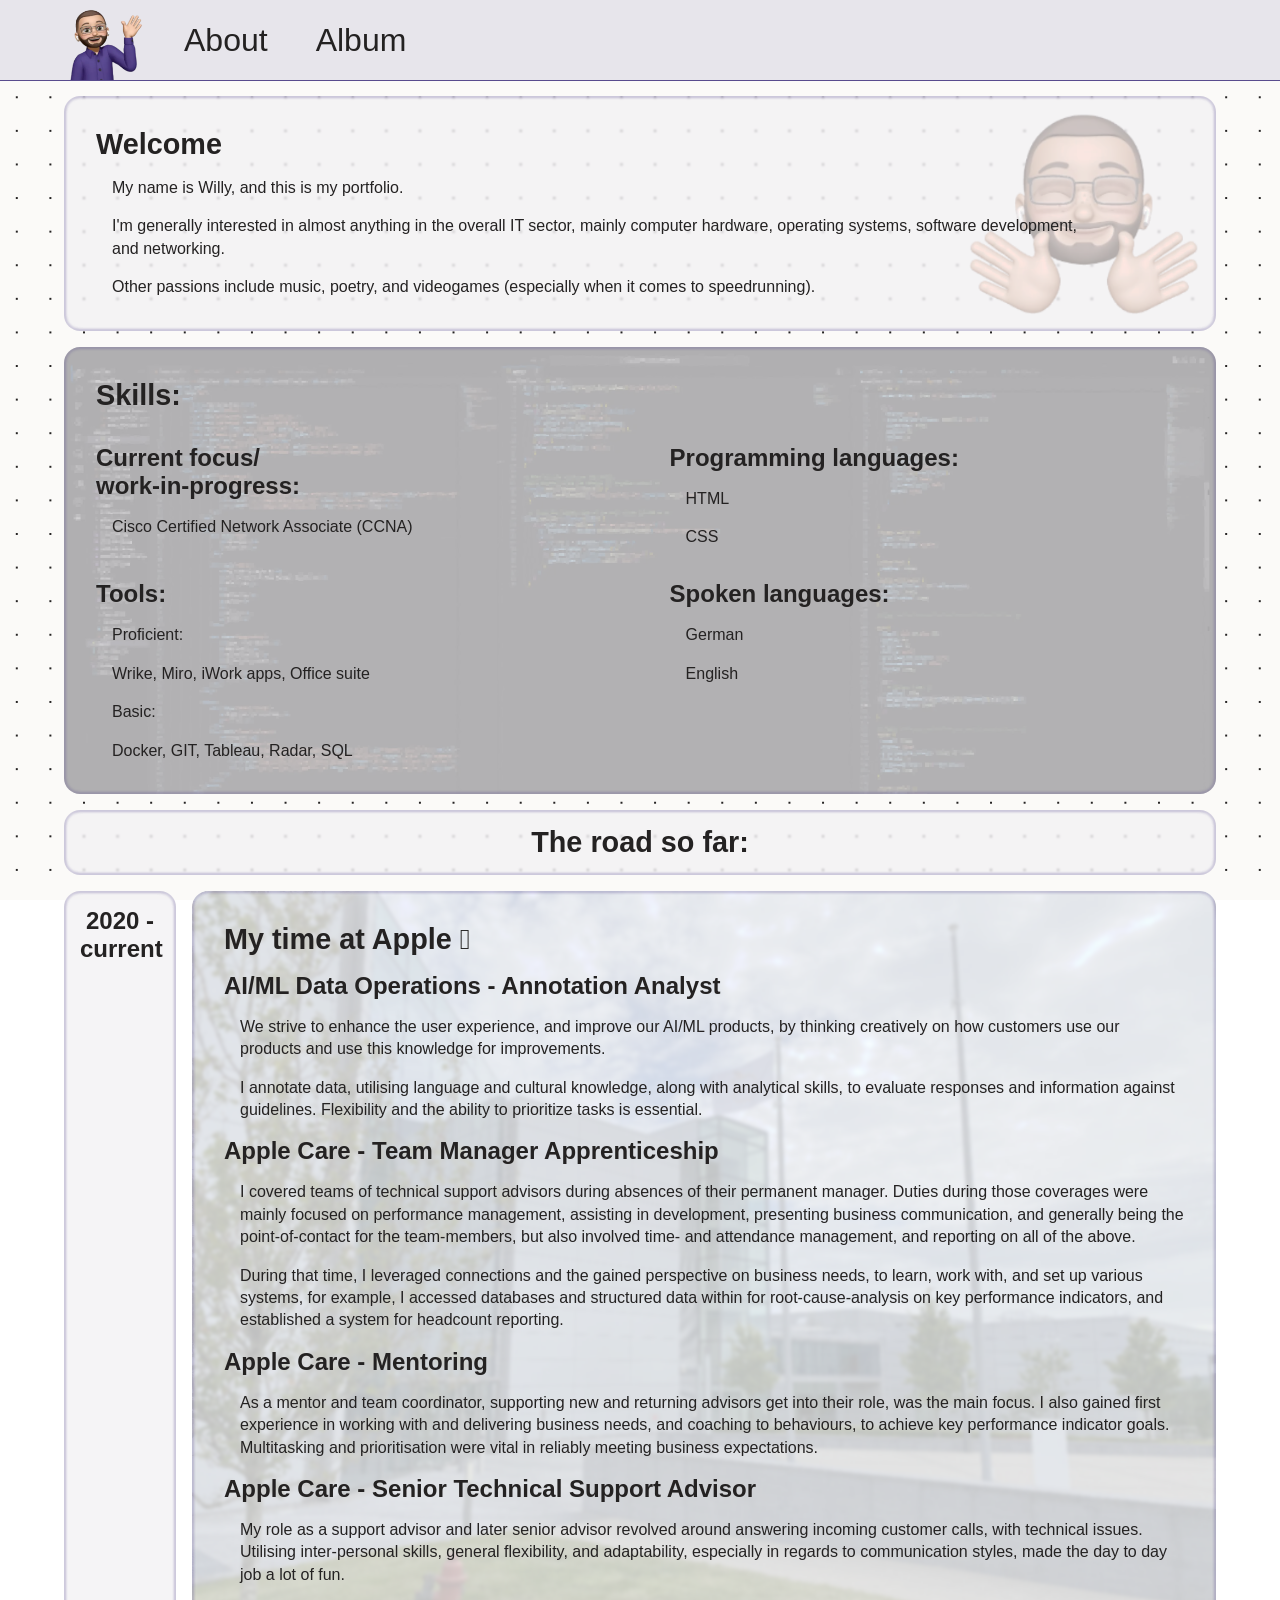
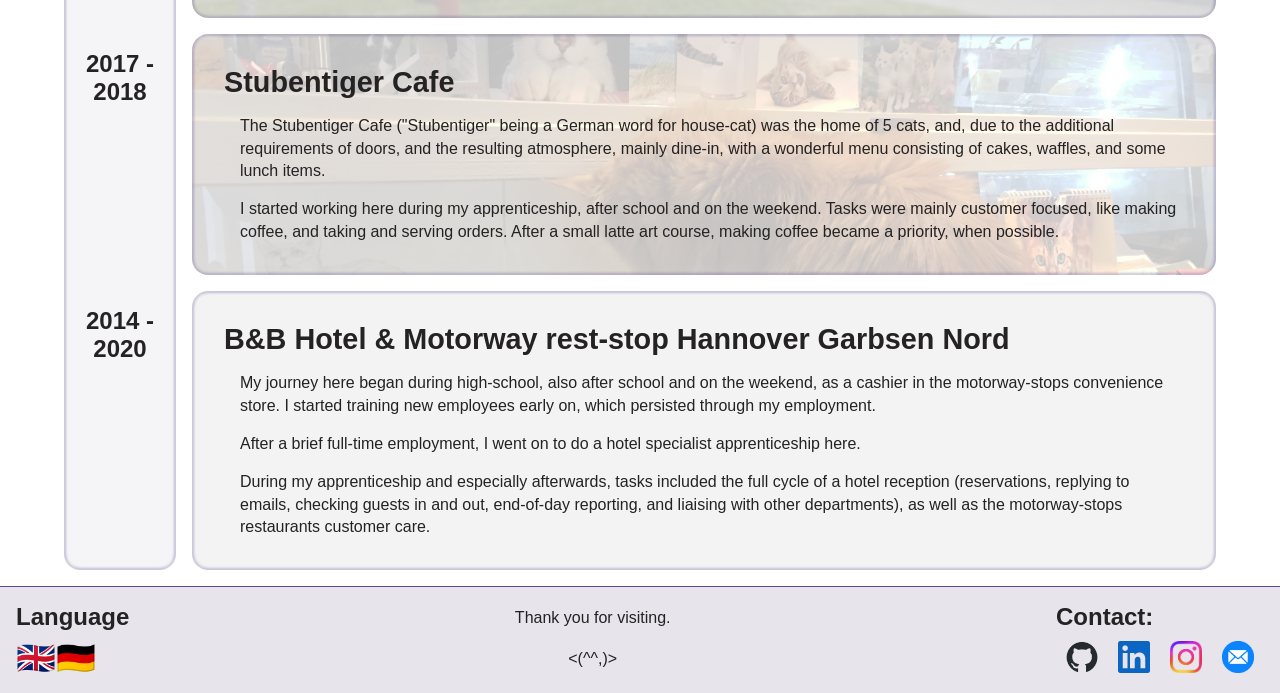
==== index.html @ 9b35f9ef "Added draft for AIML and found page" ====
<!DOCTYPE html>
<html lang="en">
    <head>
        <title>The Willyfile</title>
        <meta charset="UTF-8" />
        <meta name="description" content="The personal portfolio of Willy Brunn.">
        <meta name="author" content="Willy Brunn">
        <link rel="stylesheet" href="/style.css" />
        <link rel="stylesheet" href="/index-style.css" />
        <link rel="icon" href="/favicon.ico" style="height: 128px;">
        <link rel="mask-icon" href="/Images/me.webp" viewBox="0 0 32 32">
        <script defer src="/app.js"></script>
        <meta name="theme-color" content="#E7E5EB" media="(prefers-color-scheme: light)">
        <meta name="theme-color" content="#181616" media="(prefers-color-scheme: dark)">
        <meta name="viewport" content="width=device-width, initial-scale=1.0">
        <link rel="preload" as="image" href="/Images/me2.webp">
        <link rel="preload" as="image" href="/Images/code.webp">
        <link rel="preload" as="image" href="/Images/IMG_0917.webp">
        <link rel="preload" as="image" href="/Images/IMG_2868.webp">

        <link rel="alternate" hreflang="en" href="https://thewillyfile.com/index.html"/>
        <link rel="alternate" hreflang="de-de" href="https://thewillyfile.com/de/index.html"/>
    </head>

    <body>
        <div class="body-wrapper">
            <nav class="navbar">
                <ul class="navigation-wrapper-list">
                    <li><a href="/index.html" class="navbar-icon"><img title="Landing Page" class="navbar-icon-img" src="/Images/me.webp"></a></li>
                    <li><a href="/pages/about/about.html" class="navbar-text">About</a></li>
                    <li><a href="/pages/album/album.html" class="navbar-text">Album</a></li>
                </ul>
            </nav>

            <main>
                <div class="Timeline">
                    <!-- <h3>Timeline</h3> -->
                </div>

                <div class="Me">
                    <h2>Welcome</h2>
                    <p>My name is Willy, and this is my portfolio.</p>
                    <p>I'm generally interested in almost anything in the overall IT sector, mainly computer hardware, operating systems, software development, and networking.</p>
                    <p>Other passions include music, poetry, and videogames (especially when it comes to speedrunning).</p>
                    <!-- <p>I was born in Brandenburg, Germany, grew up in Garbsen near Hanover, and currently live in Cork, Ireland.</p> -->
                </div>

                <div class="Skills">
                    <h2>Skills:</h2>
                    <div>
                        <h3>Current focus/ <br> work-in-progress:</h3>
                        <p>Cisco Certified Network Associate (CCNA)</p>
                    </div>
                    <div>
                        <h3>Tools:</h3>
                        <p>Proficient:</p>
                        <p>Wrike, Miro, iWork apps, Office suite</p>
                        <p>Basic:</p>
                        <p>Docker, GIT, Tableau, Radar, SQL</p>
                    </div>
                    <div>
                        <h3>Programming languages:</h3>
                        <p>HTML</p>
                        <p>CSS</p>
                    </div>
                    <div>
                        <h3>Spoken languages:</h3>
                        <p>German</p>
                        <p>English</p>
                    </div>
                </div>

                <div class="Intro"><h2>The road so far:</h2></div>

                <h3 class="timeline-apple">2020 - current</h3>
                <div class="Apple">
                    <h2>My time at Apple </h2>
                    <h3>AI/ML Data Operations - Annotation Analyst</h3>
                    <p>We strive to enhance the user experience, and improve our AI/ML products, by thinking creatively on how customers use our products and use this knowledge for improvements.</p>
                    <p>I annotate data, utilising language and cultural knowledge, along with analytical skills, to evaluate responses and information against guidelines. Flexibility and the ability to prioritize tasks is essential.</p>

                    <h3>Apple Care - Team Manager Apprenticeship</h3>
                    <p>I covered teams of technical support advisors during absences of their permanent manager. Duties during those coverages were mainly focused on performance management, assisting in development, presenting business communication, and generally being the point-of-contact for the team-members, but also involved time- and attendance management, and reporting on all of the above.</p>
                    <p>During that time, I leveraged connections and the gained perspective on business needs, to learn, work with, and set up various systems, for example, I accessed databases and structured data within for root-cause-analysis on key performance indicators, and established a system for headcount reporting.</p>
                    
                    <h3>Apple Care - Mentoring</h3>
                    <p>As a mentor and team coordinator, supporting new and returning advisors get into their role, was the main focus. I also gained first experience in working with and delivering business needs, and coaching to behaviours, to achieve key performance indicator goals. Multitasking and prioritisation were vital in reliably meeting business expectations.</p>

                    <h3>Apple Care - Senior Technical Support Advisor</h3>
                    <p>My role as a support advisor and later senior advisor revolved around answering incoming customer calls, with technical issues. Utilising inter-personal skills, general flexibility, and adaptability, especially in regards to communication styles, made the day to day job a lot of fun.</p>

                </div>

                <h3 class="timeline-stubentigercafe">2017 - 2018</h3>
                <div class="Stubentigercafe">
                    <h2>Stubentiger Cafe</h2>
                    <p>The Stubentiger Cafe ("Stubentiger" being a German word for house-cat) was the home of 5 cats, and, due to the additional requirements of doors, and the resulting atmosphere, mainly dine-in, with a wonderful menu consisting of cakes, waffles, and some lunch items.</p>
                    <p>I started working here during my apprenticeship, after school and on the weekend. Tasks were mainly customer focused, like making coffee, and taking and serving orders. After a small latte art course, making coffee became a priority, when possible.</p>

                </div>

                <h3 class="timeline-hospitality">2014 - 2020</h3>
                <div class="Hospitality">
                    <h2>B&B Hotel & Motorway rest-stop Hannover Garbsen Nord</h2>
                    <p>My journey here began during high-school, also after school and on the weekend, as a cashier in the motorway-stops convenience store. I started training new employees early on, which persisted through my employment.</p>
                    <p>After a brief full-time employment, I went on to do a hotel specialist apprenticeship here.</p>
                    <p>During my apprenticeship and especially afterwards, tasks included the full cycle of a hotel reception (reservations, replying to emails, checking guests in and out, end-of-day reporting, and liaising with other departments), as well as the motorway-stops restaurants customer care.</p>
                </div>
            </main>

            <footer>
                <div class="language-selector">
                    <h3>Language</h3>
                    <ul>
                        <li><a href="/index.html">🇬🇧</a></li>
                        <li><a href="/de/index.html">🇩🇪</a></li>
                    </ul>
                </div>
                <p class="footer-center">Thank you for visiting.</p>
                <p class="footer-center"><(^^,)></p>
                <h3 class="footer-contact">Contact:</h3>
                <ul class="contact-list">
                    <li><a href="https://github.com/WillyBrunn" target="_blank" rel="noopener noreferrer" aria-label="My github profile."><img src="/Images/Logos/github-mark-white.webp" class="github-mark-white" alt="github icon"><img src="/Images/Logos/github-mark.webp" class="github-mark-dark" alt="github icon"></a></li>
                    <li><a href="https://www.linkedin.com/in/willy-brunn-881882173/" target="_blank" rel="noopener noreferrer" aria-label="My linkedin profile."><img src="/Images/Logos/In-Blue-128@2x.webp" alt="linkedin icon"></a></li>
                    <li><a href="https://www.instagram.com/willybrunn/" target="_blank" rel="noopener noreferrer" aria-label="My instagram profile."><img src="/Images/Logos/Instagram_Glyph_Gradient.webp" alt="instagram icon"></a></li>
                    <li><a href="mailto:info@thewillyfile.com" target="_blank" rel="noopener noreferrer" aria-label="Send me a mail."><img src="/Images/Logos/envelope.circle.fill.webp" alt="mail icon"></a></li>
                </ul>
            </footer>
        </div>
    </body>
</html>
---- style.css ----
/* #region Pre and queries ------------------------------------------------- */
:root {
  max-width: 100dvw;
  margin: 0;  
  padding: 0;
  color: var(--text-color);
  accent-color: var(--special-color);
  font-family: 'San Francisco', -apple-system, BlinkMacSystemFont, sfhello, Helvetica, Arial, san-serif;
  word-spacing: 0;
  overflow: overlay;
  background: radial-gradient(var(--theme-color) 97%,var(--text-color) 3%);
  background-size: 2.1rem 2.1rem;
  background-attachment: fixed;
  background-position: 1.05rem;
  /* credit to https://github.com/cesque/gaydient -------------------- */
    --pan-pride-color: linear-gradient(to right, rgb(255, 30, 140) 10%, rgb(255, 102, 57), rgb(255, 230, 29) 40%, rgb(255, 230, 29), rgb(255, 230, 29) 60%, rgb(87, 229, 98), rgb(31, 179, 253) 85%, rgb(31, 179, 253), rgb(31, 179, 253));
    --pride-color: linear-gradient(135deg, rgb(0, 0, 0), rgb(54, 35, 18), rgb(120, 79, 23), rgb(181, 63, 27), rgb(237, 34, 36), rgb(243, 91, 34), rgb(249, 150, 33), rgb(245, 193, 30), rgb(241, 235, 27) 48%, rgb(241, 235, 27), rgb(241, 235, 27) 52%, rgb(99, 199, 32), rgb(12, 155, 73), rgb(33, 135, 141), rgb(57, 84, 165), rgb(97, 55, 155), rgb(147, 40, 142));
  /* ---------------------------------------------------------------- */
  /* ---adjusted pride color, inlcudes trans, and re-orders colors--- */
  --test-pride-color: linear-gradient(135deg, rgb(181, 63, 27), rgb(237, 34, 36), rgb(243, 91, 34), rgb(249, 150, 33), rgb(245, 193, 30), rgb(241, 235, 27), rgb(241, 235, 27), rgb(241, 235, 27), rgb(99, 199, 32), rgb(12, 155, 73), rgb(33, 135, 141), rgb(57, 84, 165), rgb(97, 55, 155), rgb(147, 40, 142) 50%, #C994C7, rgb(255, 230, 230), rgb(246, 216, 221), rgb(247, 168, 184), rgb(179, 157, 233), rgb(85, 205, 252), rgb(120, 79, 23), rgb(54, 35, 18), rgb(0, 0, 0));
  /* ---------------------------------------------------------------- */
  /* ---purple accent colors--- */
  --special-color: rgb(89, 76, 142); /* hsla(252, 30%, 43%, 1) */
  --lighter-special-color: hsla(252, 30%, 70%, 1);
} 

@media (prefers-color-scheme: light) {
  html {
    --box-color: #E7E5EB; /* hsl(from var(--theme-color) h s calc(l - 5)) */
    --hover-color: #dad7e0; /* hsl(from var(--theme-color) h s calc(l - 20)) */
    --hover-effect-color: rgba(218, 215, 224, .5);
    --div-background-70: rgba(241, 240, 242, 0.7);
    --div-background-80: rgba(241, 240, 242, 0.8);
    --theme-color: #fbfaf8;
    --text-color: #242222;
  }
  main div {
    background-blend-mode: lighten;
  }
  .github-mark-white {
    display: none;
  }
  main > div {
    position: relative;
    /* isolation: isolate; */
    overflow: hidden;
  }
  
  main > div::before {
    position: absolute;
    content: "";
    inset: 0;
    z-index: -3;
    border: solid .05rem var(--special-color);
    filter: blur(.1rem);
    border-radius: 1rem;  
  }
}
@media (prefers-color-scheme: dark) {
  html {
    --box-color: #181616;    /* hsl(from var(--theme-color) h s calc(l - 5)) */
    --hover-color: #201e1e;    /* hsl(from var(--theme-color) h s calc(l - 2)) */
    --hover-effect-color: rgba(32, 30, 30, .5);
    --div-background-70: rgba(24, 22, 22, 0.7);
    --div-background-80: rgba(24, 22, 22, 0.8);
    --theme-color: #242222;
    --text-color: #fbfaf8;
  } 
  main div {
    background-blend-mode: darken;
  }
  .github-mark-dark {
    display: none;
  }
}

::-webkit-scrollbar {
  width: .5rem;
}
::-webkit-scrollbar-track {
  background: var(--theme-color);
}
::-webkit-scrollbar-thumb {
  background: var(--text-color);
  border-radius: 100vw;
}
::selection {
  background-color: var(--lighter-special-color);
}
/* #endregion */
/* #region text styles-------------------------------------------------------*/
h1, h2, h3, h4, h5, h6, p {
  margin-block: 1rem;
  margin-inline: 1rem;

}

h1 {
  font-size: 2rem;
}

h2 {
  font-size: 1.8rem;
}

h3 {
  font-size: 1.5rem;
}

p {
  font-size: 1rem;
  /* text-indent: 1rem; */
  text-wrap: pretty;
  line-height: 1.4;
}

a {
  text-decoration: none;
  color: var(--text-color);
}

hr {
  border: transparent;
  height: 1rem;
}
/* #endregion */
/* #region Body ------------------------------------------------------------ */
body {
  margin: 0;
  padding: 0;
  width: 100%;
}
.body-wrapper {
  min-height: 100dvh;
  display: grid;
  grid-template-rows: 5rem 1fr auto;
  grid-template-columns: auto;
  row-gap: 1rem;
}
/* #endregion */
/* #region navbar ---------------------------------------------------------- */
.navbar {
  position: fixed;
  right: 0px;
  left: 0px;
  top: 0px;
  grid-column: 1;
  margin: 0px 0px auto 0px;
  padding: 0 5%;
  background-color: var(--box-color);
  width: 90%;
  border-bottom: .1rem solid var(--special-color);
  z-index: 10;
}
.navbar ul {
  display: grid;
  grid-template-columns: repeat(3, auto) 1fr;
  column-gap: 2rem;
  padding: 0;
  margin: 0;
}
.navbar ul li {
  font-size: 2rem;
  line-height: 1;
  width: fit-content;
  color: var(--text-color);
  list-style: none;
  text-decoration: none;
  margin: auto;
}
.navbar-icon-img {
  width: 5rem;
  vertical-align: middle;
  
}
.navbar-text {
  padding: .5rem;
}
.navbar-text:hover {
  background-color: var(--hover-color);
  padding: .5rem;
  border-radius: 1rem;
}
/* #endregion */
/* #region main ------------------------------------------------------------ */
main {
  margin: auto 5%;
  padding: 0;
  grid-row: 2;
  display: grid;
}
/* #endregion */
/* #region footer ---------------------------------------------------------- */
footer {
  display: grid;
  grid-template-columns: auto 1fr 13rem;
  grid-row: 3;
  background-color: var(--box-color);
  padding: 1rem;
  margin: 0;
  border-top: .1rem solid var(--special-color);
  grid-template-rows: repeat(2, auto);
  height: auto;
  gap: .5rem;
}
footer p {
  text-align: center;
  margin: auto;
}

.language-selector {
  grid-column: 1;
  grid-row: 1 / 3;
  display: grid;
  gap: .5rem;
}
.language-selector h3 {
  grid-row: 1;
  margin: 0;
}
.language-selector ul {
  grid-row: 2;
  display: grid;
  grid-template-columns: repeat(2, auto) 1fr;
  padding: 0;
  margin: 0;
}
.language-selector ul li {
  list-style: none;
  text-decoration: none;
  margin: auto;
}
.language-selector ul li a {
  font-size: 2rem;
}

.footer-center {
  grid-column: 2;
}
.footer-contact {
  margin: 0;
  grid-row: 1;
  grid-column: 3;
}
.contact-list {
  display: grid;
  grid-template-columns: repeat(4, 1fr);
  grid-column: 3;
  padding: 0;
  grid-row: 2;
  margin: 0;
}
.contact-list li {
  width: 3rem;
  color: var(--text-color);
  list-style: none;
  text-decoration: none;
  margin: auto;
  display: flex;
  justify-content: center;
}
.contact-list li img {
  height: 2rem;

}
/* #endregion */
/* #region screen sizes -----------------------------------------------------*/
@media only screen and (min-width: 150rem) {
  /* .navbar {
    padding: 0 auto;
  } */
  .navbar ul {
    width: 125rem;
    margin: auto;
  }
  main {
    margin: auto;
    width: 125rem;
  }
}
@media only screen and (max-width: 50rem) {
  .navbar ul {
    grid-template-columns: repeat(3, auto);
    column-gap: 1rem;
  }
  footer {
    height: auto;
    grid-template-columns: 1fr;
    padding: .5rem;
  }
  .footer-center {
    grid-column: 1;
  }
  .footer-contact {
    text-align: center;
    grid-column: 1;
    grid-row: 3;
  }
  .contact-list {
    grid-column: 1;
    grid-row: 4;
  }
  .language-selector {
    grid-row: 5 / 7;
  }
  .language-selector h3 {
    grid-row: 1;
    text-align: center;
  }
  .language-selector ul {
    grid-row: 2;
    grid-template-columns: repeat(2, auto);
  }
}
/* #endregion */
---- index-style.css ----
main {
  grid-template-columns:
    [me-start intro-start timeline-start timeline-apple-start timeline-stubentiger-start timeline-raste-start]
    7rem
    [timeline-end timeline-apple-end timeline-stubentiger-end timeline-raste-end apple-start stubentiger-start raste-start]
    1fr
    [me-end intro-end apple-end stubentiger-end raste-end skills-start]
    auto
    [skills-end]
    ;
  grid-template-rows:
    [skills-start me-start]
    auto
    [me-end intro-start]
    auto
    [intro-end timeline-start apple-start timeline-apple-start]
    auto
    [apple-end timeline-apple-end stubentiger-start timeline-stubentiger-start]
    auto
    [stubentiger-end timeline-stubentiger-end raste-start timeline-raste-start]
    auto
    [timeline-end skills-end raste-end timeline-raste-end]
    ;
  gap: 1rem;
}
main div {
  padding: 1rem;
  background-color: var(--div-background-70);
  border-radius: 1rem;
  backdrop-filter: blur(1px);
  /* outline: .2rem solid hsl(from var(--box-color) h s l / 100%); */
}
main div p {
  padding-left: 1rem;
  /* max-width: 76ch; */
}

.Timeline {
  grid-area: timeline;
}
.Skills {
  grid-area: skills;
}
.Skills div {
  background-color: transparent;
  backdrop-filter: none;
  padding: 0;
}

.Me {
  background-image: url(/Images/me2.webp);
  background-origin: content-box;
  background-size: contain;
  background-repeat: no-repeat;
  background-position-x: 100%;
  grid-area: me;
}

.Intro {
  grid-area: intro;
  z-index: 1;
  text-align: center;
}
.Intro h2 {
  margin: 0;
}

.timeline-apple {
  grid-area: timeline-apple;
}
.timeline-stubentigercafe {
  grid-area: timeline-stubentiger;
}
.timeline-hospitality {
  grid-area: timeline-raste;
}
.timeline-apple, .timeline-hospitality, .timeline-stubentigercafe {
  text-align: center;
  z-index: 1;
}

.Apple {
  background-image: url(/Images/IMG_0917.webp);
  background-position-y: 30%;
  grid-area: apple;
  position: relative;
  isolation: isolate;
  overflow: hidden;
}
.Apple::before{
  position: absolute;
  content: "";
  inset: 0;
  z-index: -1;
  backdrop-filter: blur(1px);
}

.Stubentigercafe {
  background-image: url(/Images/IMG_2868.webp);
  background-position-y: 20%;
  grid-area: stubentiger;
}
.Hospitality {
  grid-area: raste;
}
.Apple, .Stubentigercafe, .Hospitality {
  background-size: cover;
  background-color: var(--div-background-80);
}


/*screen sizes-------------------------------------------------------*/
@media only screen and (max-width: 81rem) and (min-width: 50rem){
  main {
    grid-template-columns: 7rem 1fr;
    grid-template-rows: auto;
    grid-template-areas: 
      "me me"
      "skills skills"
      "intro intro"
      "timeline-apple apple"
      "timeline-stubentiger stubentiger"
      "timeline-raste raste"
    ;
  }
  .Timeline {
    grid-column: 1;
    grid-row-start: timeline-apple-start;
    grid-row-end: timeline-raste-end;
  }
  .Skills {
    background-image: url(/Images/code.webp);
    background-size: cover;
    background-position-x: 20%;
    display: grid;
    grid-template-columns: auto auto;
    grid-template-rows: auto auto auto;
    grid-auto-flow: column;
  }
  .Skills h2 {
    grid-column-end: span 2;
  }
}

/*screen sizes-------------------------------------------------------*/
@media only screen and (max-width: 50rem) {
  main {
    grid-template-columns: 1fr;
    grid-template-rows: auto;
    grid-template-areas:
      "me"
      "skills"
      "intro"
      "timeline-apple"
      "apple"
      "timeline-stubentiger"
      "stubentiger"
      "timeline-raste"
      "raste"
    ;
  }
  /* html {
    scroll-snap-type: y proximity;
    scroll-padding: 6rem;
  }
  .Me, .Skills, .Intro, .timeline-stubentigercafe, .timeline-hospitality, footer {
    scroll-snap-align: start;
  } */
  .Timeline {
    display: none;
  }
  .Skills {
    background-image: url(/Images/code.webp);
    background-size: cover;
    background-position-x: 20%;
  }
  .timeline-apple, .timeline-stubentigercafe, .timeline-hospitality {
    margin: 0;
    padding: 1rem;
    background-color: var(--div-background-70);
    border-radius: 1rem;
  }
}
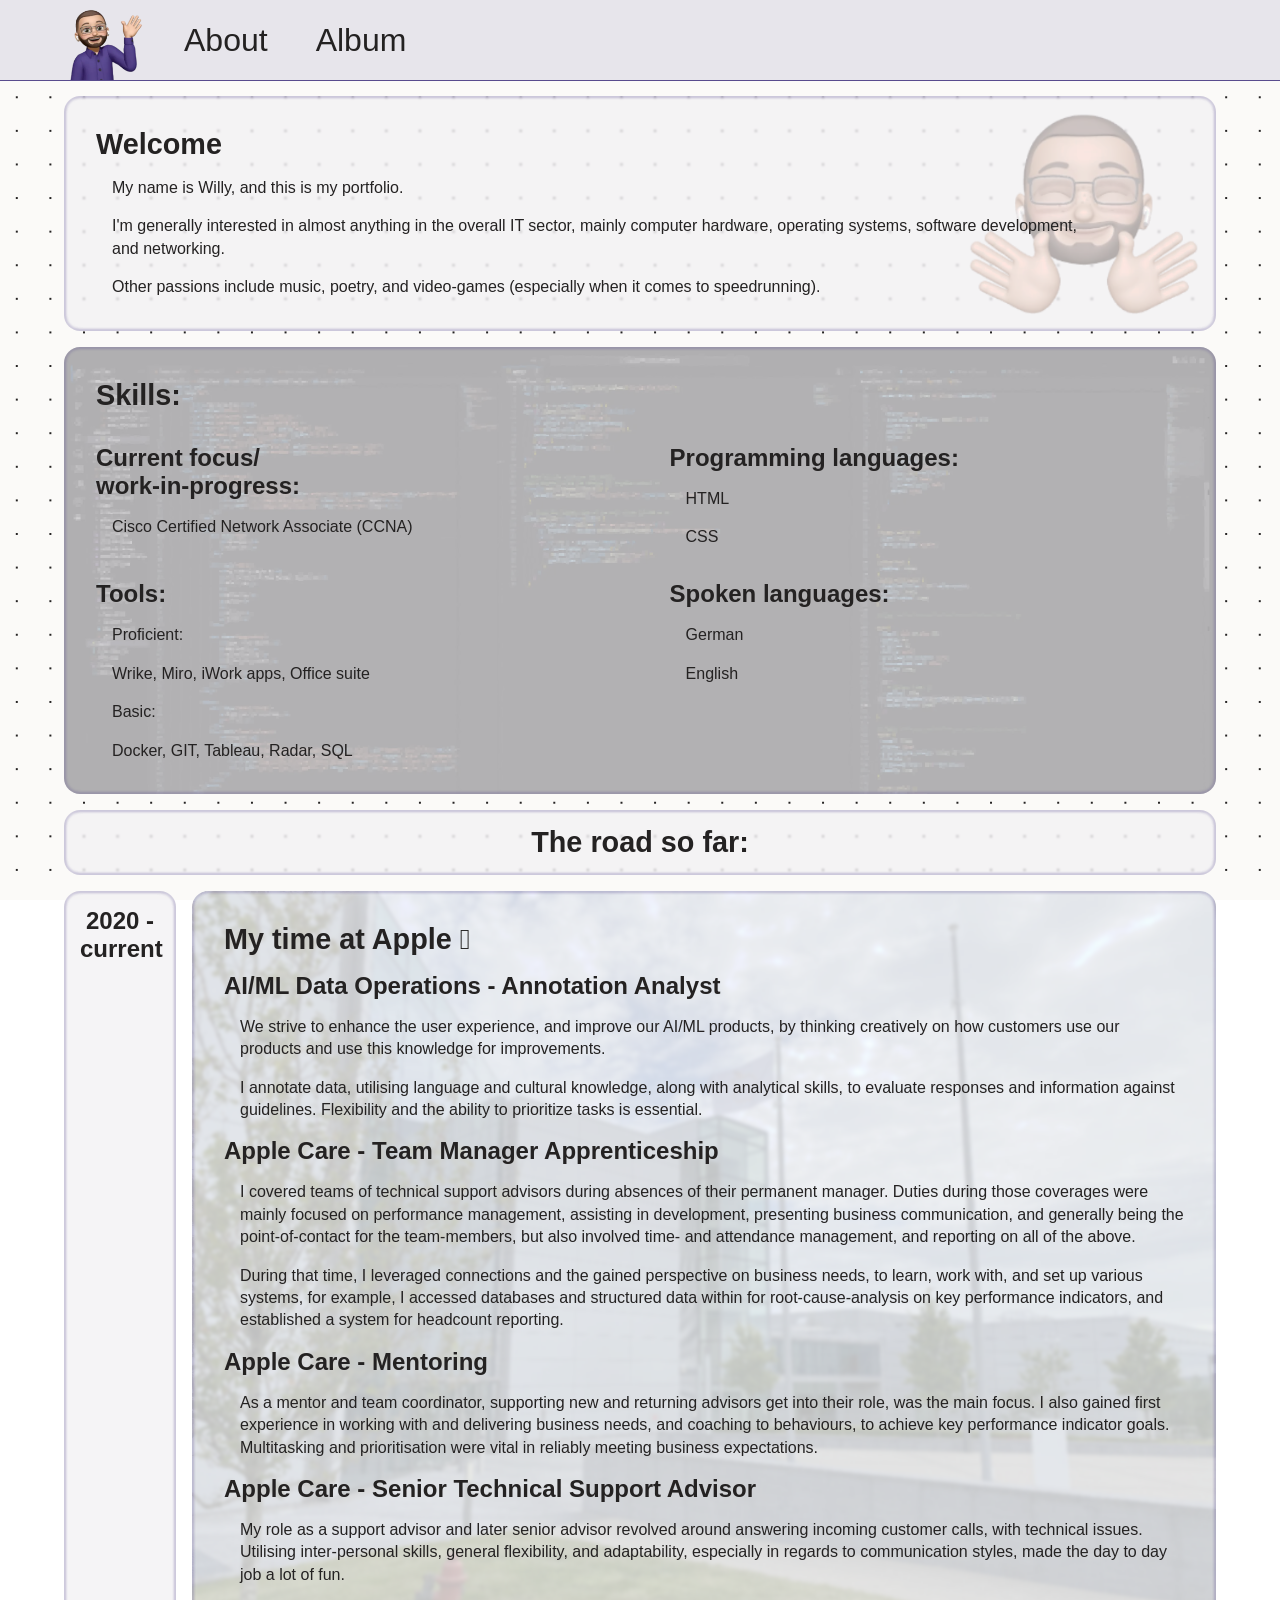
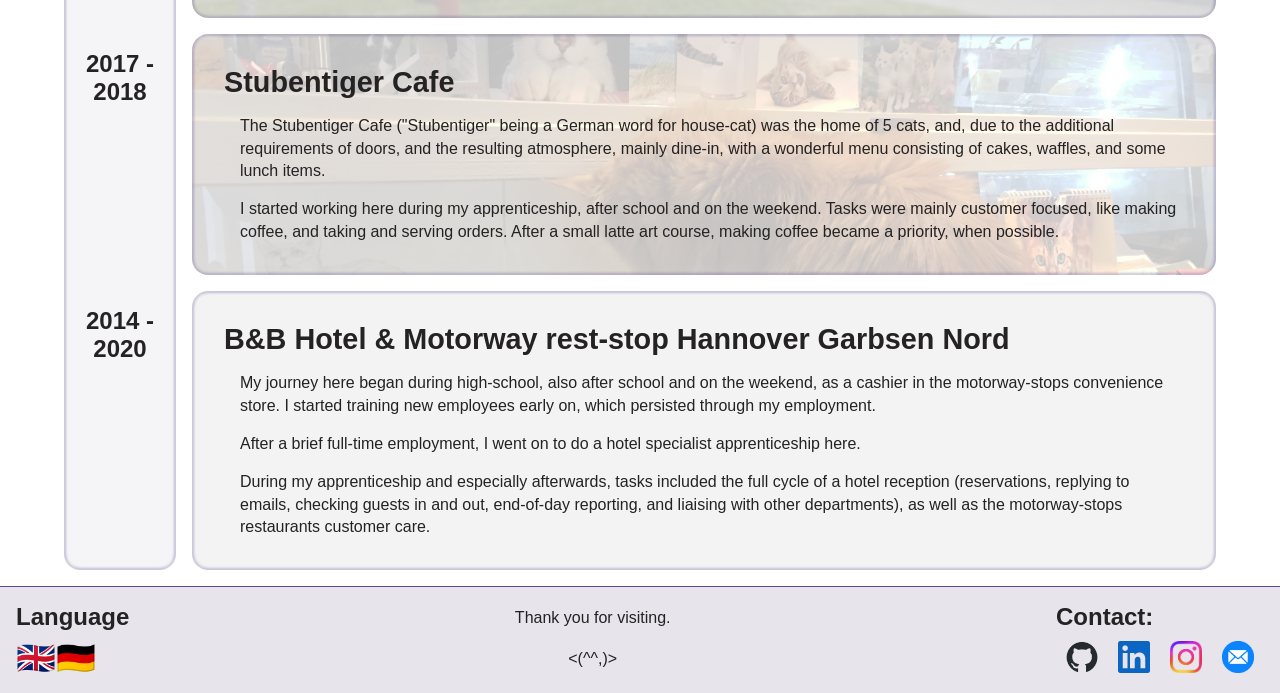
==== commit 5eba7856: "updated meta tags" ====
--- a/index.html
+++ b/index.html
@@ -1,10 +1,11 @@
 <!DOCTYPE html>
 <html lang="en">
     <head>
-        <title>The Willyfile</title>
+        <title>The Willyfile - Willy Brunn's Portfolio</title>
         <meta charset="UTF-8" />
-        <meta name="description" content="The personal portfolio of Willy Brunn.">
+        <meta name="description" content="The personal portfolio website of Willy Brunn.">
         <meta name="author" content="Willy Brunn">
+        <meta name="keywords" content="Portfolio, Willy Brunn, Blog, CV">
         <link rel="stylesheet" href="/style.css" />
         <link rel="stylesheet" href="/index-style.css" />
         <link rel="icon" href="/favicon.ico" style="height: 128px;">
@@ -18,6 +19,7 @@
         <link rel="preload" as="image" href="/Images/IMG_0917.webp">
         <link rel="preload" as="image" href="/Images/IMG_2868.webp">
 
+        <link rel="canonical" href="https://thewillyfile.com"/>
         <link rel="alternate" hreflang="en" href="https://thewillyfile.com/index.html"/>
         <link rel="alternate" hreflang="de-de" href="https://thewillyfile.com/de/index.html"/>
     </head>
@@ -41,7 +43,7 @@
                     <h2>Welcome</h2>
                     <p>My name is Willy, and this is my portfolio.</p>
                     <p>I'm generally interested in almost anything in the overall IT sector, mainly computer hardware, operating systems, software development, and networking.</p>
-                    <p>Other passions include music, poetry, and videogames (especially when it comes to speedrunning).</p>
+                    <p>Other passions include music, poetry, and video-games (especially when it comes to speedrunning).</p>
                     <!-- <p>I was born in Brandenburg, Germany, grew up in Garbsen near Hanover, and currently live in Cork, Ireland.</p> -->
                 </div>
 
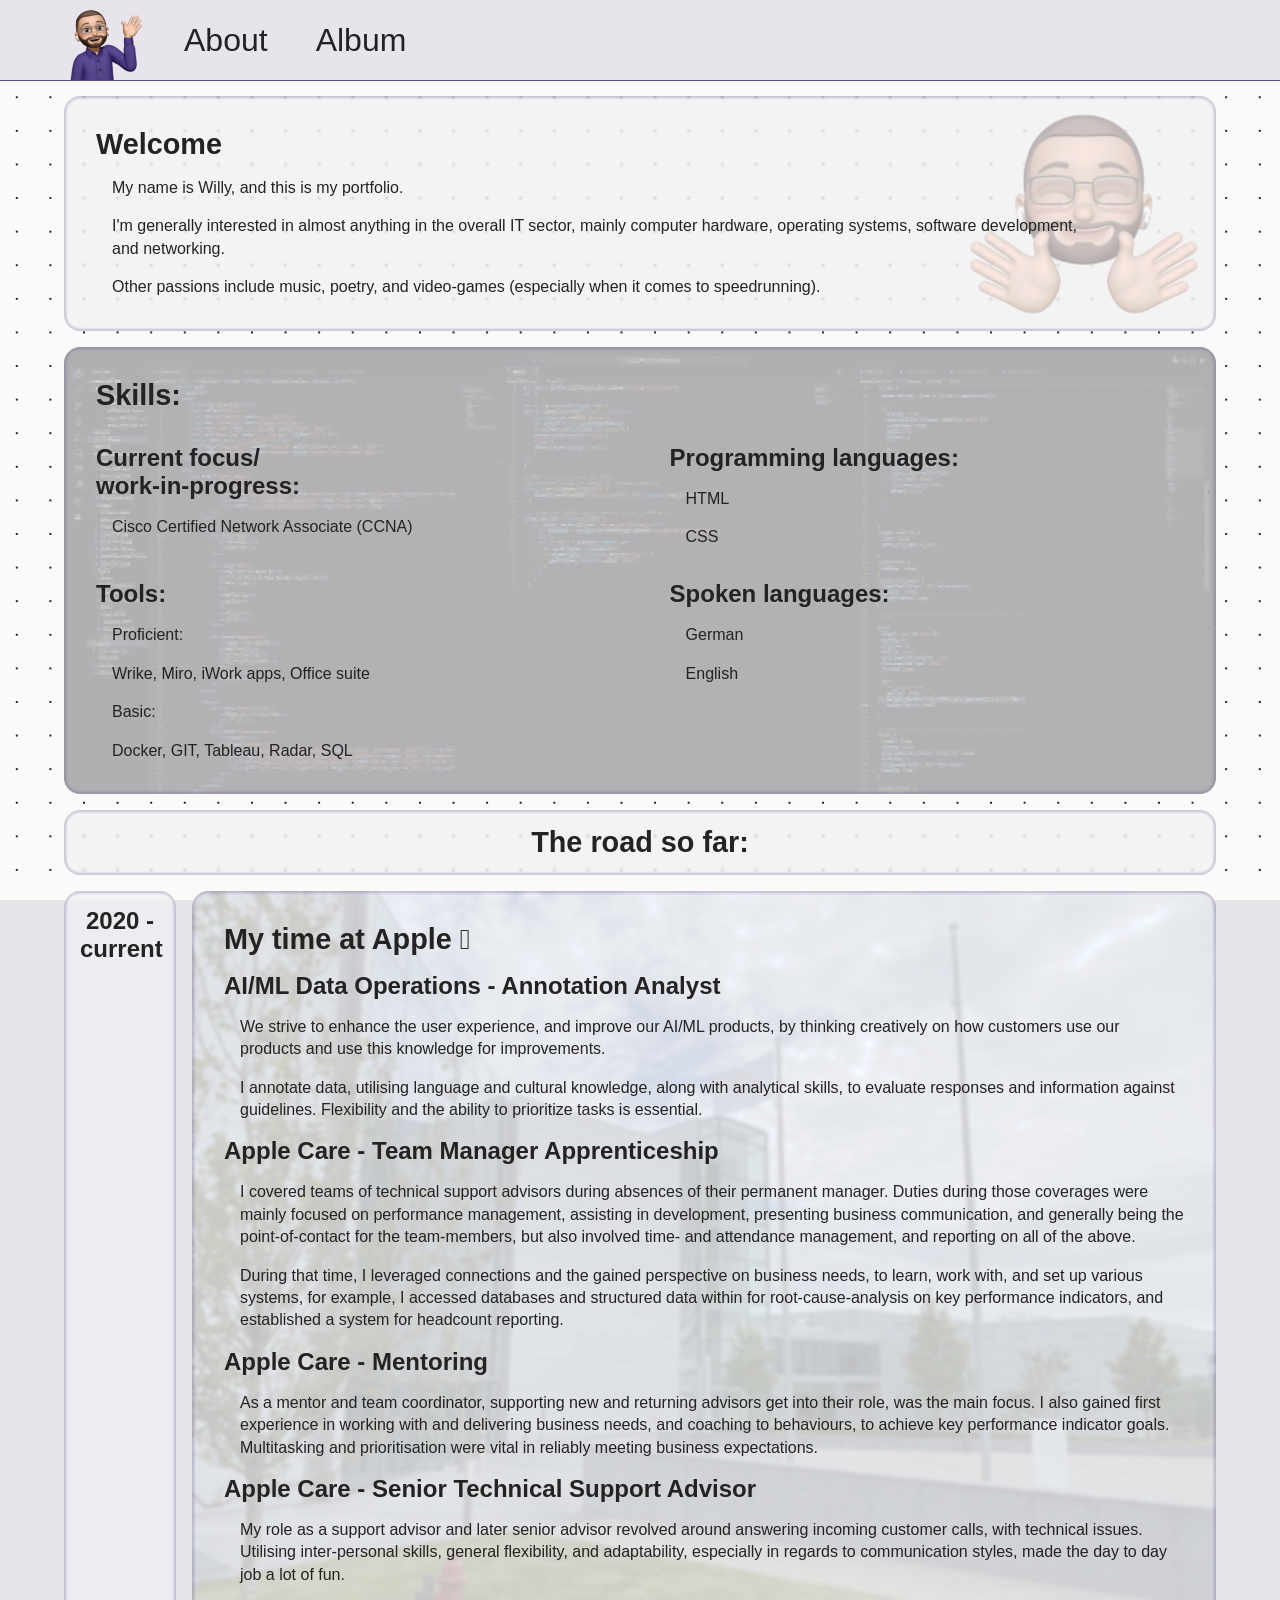
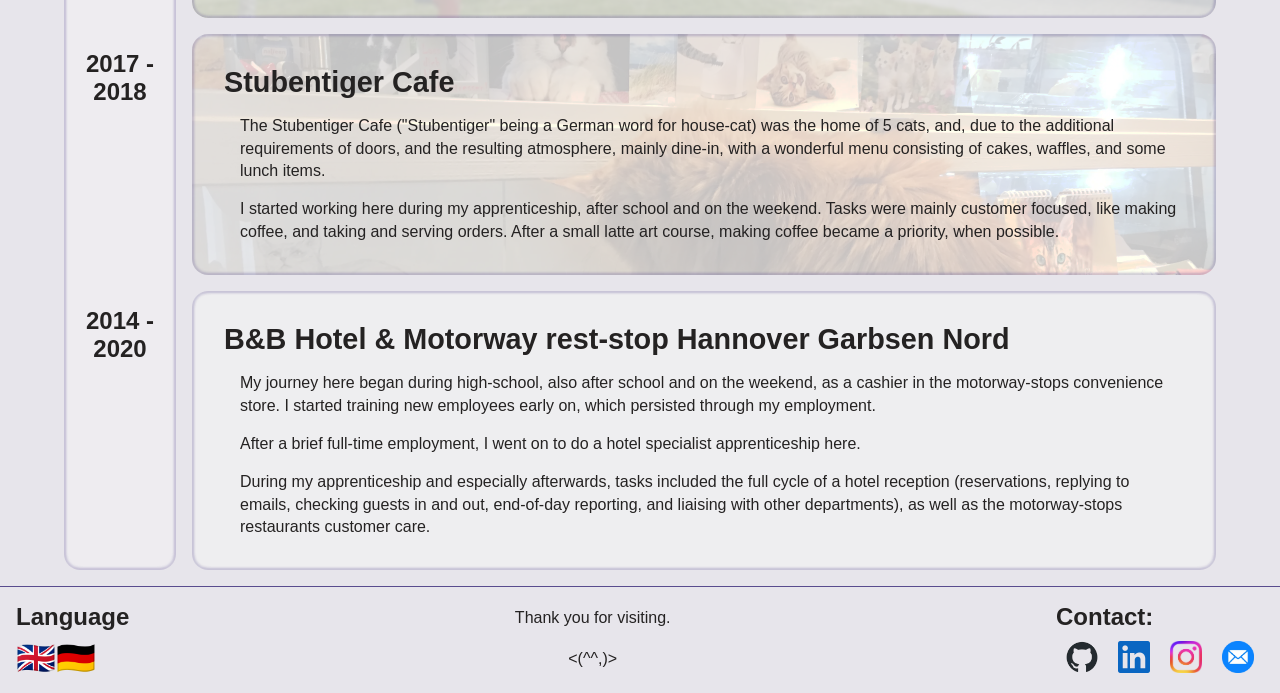
==== commit 3af38558: "Updated navbar styling and added menu button for small screens." ====
--- a/index.html
+++ b/index.html
@@ -26,13 +26,25 @@
 
     <body>
         <div class="body-wrapper">
-            <nav class="navbar">
-                <ul class="navigation-wrapper-list">
+            <nav class="navbar list-navigation-wrapper">
+                <ul class="list-navigation-wrapper-content">
                     <li><a href="/index.html" class="navbar-icon"><img title="Landing Page" class="navbar-icon-img" src="/Images/me.webp"></a></li>
-                    <li><a href="/pages/about/about.html" class="navbar-text">About</a></li>
-                    <li><a href="/pages/album/album.html" class="navbar-text">Album</a></li>
+                    <li><a href="/about.html" class="navbar-text">About</a></li>
+                    <li><a href="/album.html" class="navbar-text">Album</a></li>
                 </ul>
             </nav>
+            <!-- small screen menu button -->
+            <nav class="navbar button-navigation-wrapper">
+                <div class="button-navigation-wrapper-content">
+                    <a href="/index.html" class="navbar-icon"><img title="Landing Page" class="navbar-icon-img" src="/Images/me.webp"></a>
+                    <button class="navbar-text navigation-menu-button" onclick="menu_dropdown_function()">Menu</button>
+                </div>
+            </nav>
+
+            <ul id="navigation-menu-id" class="navigation-menu-dropdown">
+                <li><a href="/about.html" class="navbar-text">About</a></li>
+                <li><a href="/album.html" class="navbar-text">Album</a></li>
+            </ul>
 
             <main>
                 <div class="Timeline">
--- a/style.css
+++ b/style.css
@@ -8,10 +8,10 @@
   font-family: 'San Francisco', -apple-system, BlinkMacSystemFont, sfhello, Helvetica, Arial, san-serif;
   word-spacing: 0;
   overflow: overlay;
-  background: radial-gradient(var(--theme-color) 97%,var(--text-color) 3%);
+  /* background: radial-gradient(var(--theme-color) 97%,var(--text-color) 3%);
   background-size: 2.1rem 2.1rem;
   background-attachment: fixed;
-  background-position: 1.05rem;
+  background-position: 1.05rem; */
   /* credit to https://github.com/cesque/gaydient -------------------- */
     --pan-pride-color: linear-gradient(to right, rgb(255, 30, 140) 10%, rgb(255, 102, 57), rgb(255, 230, 29) 40%, rgb(255, 230, 29), rgb(255, 230, 29) 60%, rgb(87, 229, 98), rgb(31, 179, 253) 85%, rgb(31, 179, 253), rgb(31, 179, 253));
     --pride-color: linear-gradient(135deg, rgb(0, 0, 0), rgb(54, 35, 18), rgb(120, 79, 23), rgb(181, 63, 27), rgb(237, 34, 36), rgb(243, 91, 34), rgb(249, 150, 33), rgb(245, 193, 30), rgb(241, 235, 27) 48%, rgb(241, 235, 27), rgb(241, 235, 27) 52%, rgb(99, 199, 32), rgb(12, 155, 73), rgb(33, 135, 141), rgb(57, 84, 165), rgb(97, 55, 155), rgb(147, 40, 142));
@@ -22,7 +22,7 @@
   /* ---purple accent colors--- */
   --special-color: rgb(89, 76, 142); /* hsla(252, 30%, 43%, 1) */
   --lighter-special-color: hsla(252, 30%, 70%, 1);
-} 
+}
 
 @media (prefers-color-scheme: light) {
   html {
@@ -78,7 +78,8 @@
   width: .5rem;
 }
 ::-webkit-scrollbar-track {
-  background: var(--theme-color);
+  /* background: var(--theme-color); */
+  background: transparent;
 }
 ::-webkit-scrollbar-thumb {
   background: var(--text-color);
@@ -125,10 +126,18 @@
 }
 /* #endregion */
 /* #region Body ------------------------------------------------------------ */
+html {
+  background-color: var(--box-color);
+}
+
 body {
   margin: 0;
   padding: 0;
   width: 100%;
+  background: radial-gradient(var(--theme-color) 97%,var(--text-color) 3%);
+  background-size: 2.1rem 2.1rem;
+  background-attachment: fixed;
+  background-position: 1.05rem;
 }
 .body-wrapper {
   min-height: 100dvh;
@@ -178,13 +187,66 @@
 }
 .navbar-text:hover {
   background-color: var(--hover-color);
-  padding: .5rem;
+  padding: .375rem;
   border-radius: 1rem;
-}
+  border: solid .125rem var(--special-color);
+  border-radius: 1rem;
+  filter: drop-shadow(var(--special-color) .1rem .1rem .1rem);
+}
+
+/* menu nav bar */
+.button-navigation-wrapper {
+  height: auto;
+}
+.button-navigation-wrapper-content {
+  display: grid;
+  grid-template-columns: 90px 1fr;
+}
+.navigation-menu-button {
+  border: none;
+  background-color: transparent;
+  color: var(--text-color);
+  font-size: 2rem;
+  width: fit-content;
+  grid-column: 3;
+  margin: auto;
+}
+.navigation-menu-dropdown {
+  position: fixed;
+  z-index: 9;
+  width: 100%;
+  margin: 5rem 0 0 0;
+  padding: 0;
+  list-style: none;
+  height: 100%;
+  background-color: var(--div-background-80);
+  backdrop-filter: blur(1rem);
+  text-align: center;
+  font-size: 2rem;
+  display: grid;
+  grid-template-rows: 1fr 1fr;
+  pointer-events: none;
+  transform: translateY(-10px);
+  transition: opacity 150ms ease-in-out, transform 150ms ease-in-out;
+  opacity: 0%;
+}
+.navigation-menu-dropdown li {
+  margin: auto;
+}
+.navigation-menu-dropdown .navbar-text:hover {
+  padding: 3rem;
+}
+
+.show {
+  opacity: 100%;
+  transform: translateY(0);
+  pointer-events: auto;
+}
+
 /* #endregion */
 /* #region main ------------------------------------------------------------ */
 main {
-  margin: auto 5%;
+  margin: 0 5% auto 5%;
   padding: 0;
   grid-row: 2;
   display: grid;
@@ -275,13 +337,21 @@
   }
   main {
     margin: auto;
+    margin-top: 0;
     width: 125rem;
   }
 }
+@media only screen and (min-width: 50rem) {
+  .button-navigation-wrapper {
+    display: none;
+  }
+  .navigation-menu-dropdown {
+    display: none;
+  }
+}
 @media only screen and (max-width: 50rem) {
-  .navbar ul {
-    grid-template-columns: repeat(3, auto);
-    column-gap: 1rem;
+  .list-navigation-wrapper {
+    display: none;
   }
   footer {
     height: auto;
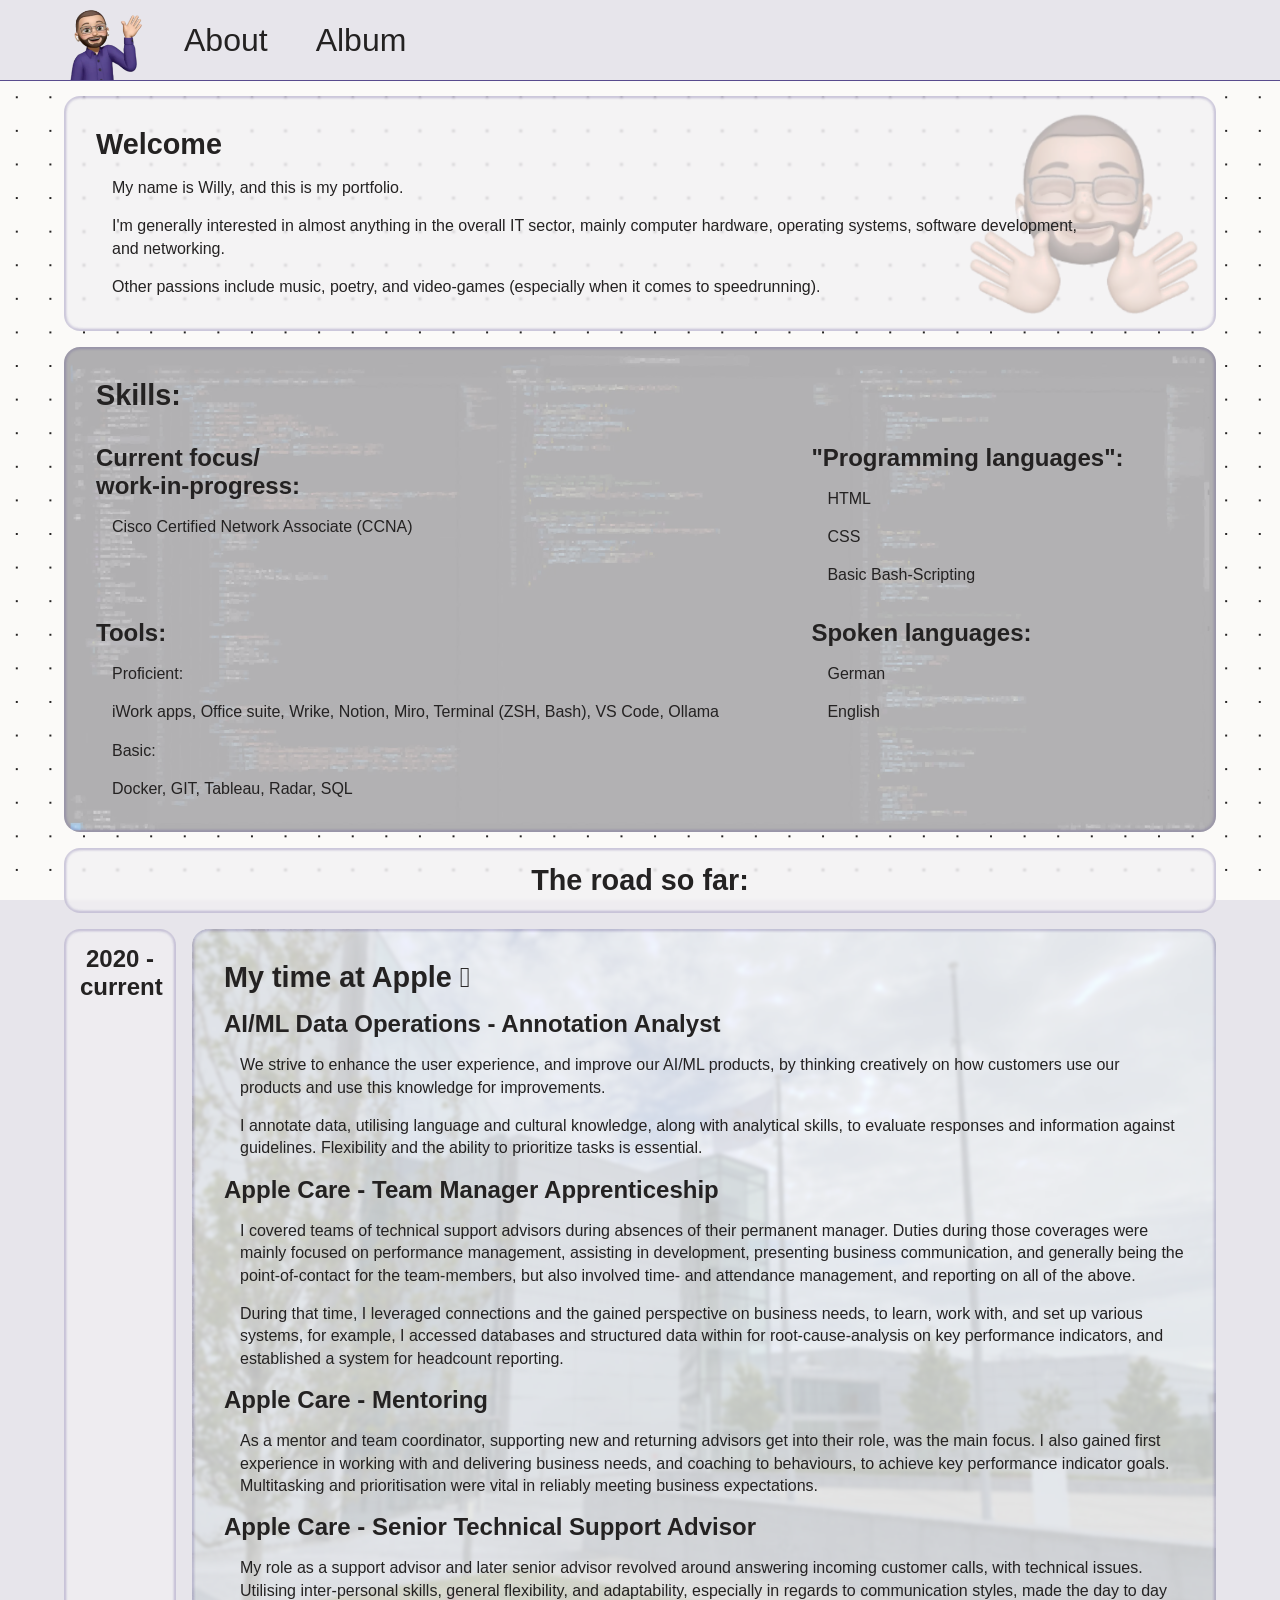
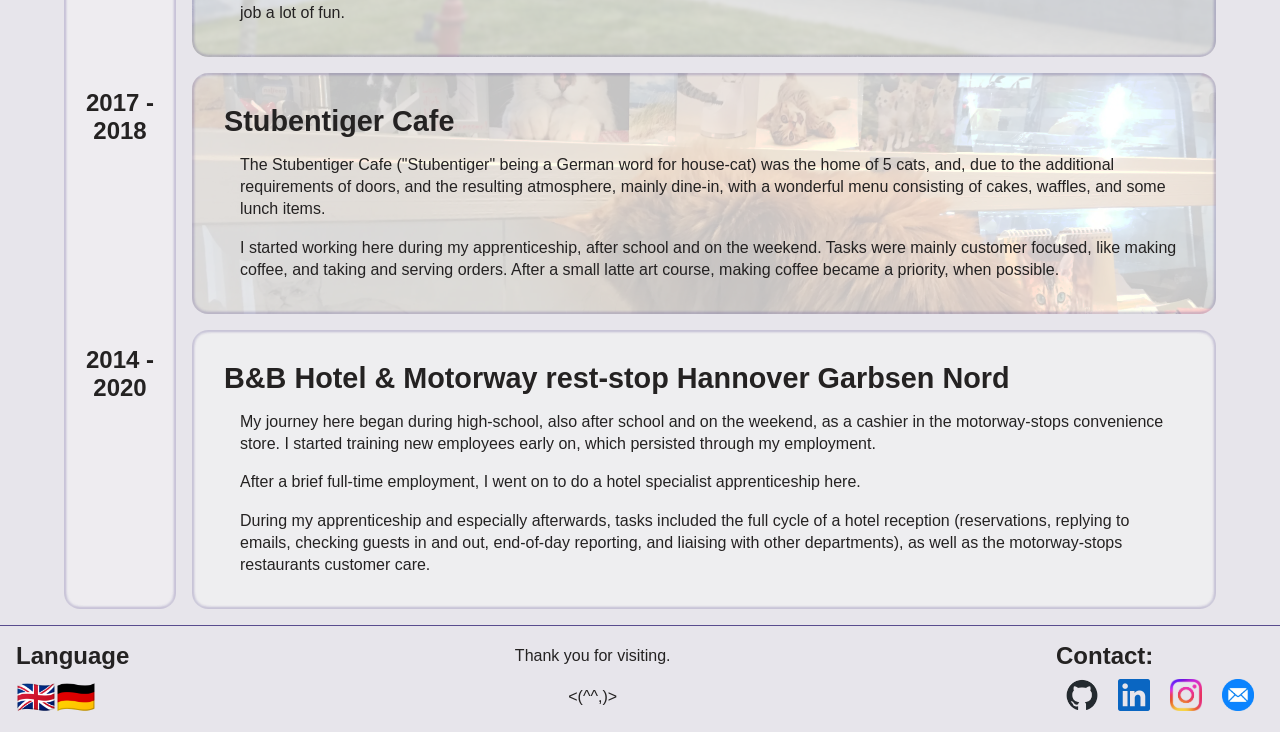
==== commit e393021c: "Minor additions to Skills section." ====
--- a/index.html
+++ b/index.html
@@ -68,14 +68,15 @@
                     <div>
                         <h3>Tools:</h3>
                         <p>Proficient:</p>
-                        <p>Wrike, Miro, iWork apps, Office suite</p>
+                        <p>iWork apps, Office suite, Wrike, Notion, Miro, Terminal (ZSH, Bash), VS Code, Ollama</p>
                         <p>Basic:</p>
                         <p>Docker, GIT, Tableau, Radar, SQL</p>
                     </div>
                     <div>
-                        <h3>Programming languages:</h3>
+                        <h3>"Programming languages":</h3>
                         <p>HTML</p>
                         <p>CSS</p>
+                        <p>Basic Bash-Scripting</p>
                     </div>
                     <div>
                         <h3>Spoken languages:</h3>
--- a/index-style.css
+++ b/index-style.css
@@ -1,11 +1,11 @@
 main {
   grid-template-columns:
     [me-start intro-start timeline-start timeline-apple-start timeline-stubentiger-start timeline-raste-start]
-    7rem
+    9rem
     [timeline-end timeline-apple-end timeline-stubentiger-end timeline-raste-end apple-start stubentiger-start raste-start]
     1fr
     [me-end intro-end apple-end stubentiger-end raste-end skills-start]
-    auto
+    25rem
     [skills-end]
     ;
   grid-template-rows:
@@ -30,6 +30,9 @@
   backdrop-filter: blur(1px);
   /* outline: .2rem solid hsl(from var(--box-color) h s l / 100%); */
 }
+/* main div > * {
+  margin-inline: auto;
+} */
 main div p {
   padding-left: 1rem;
   /* max-width: 76ch; */
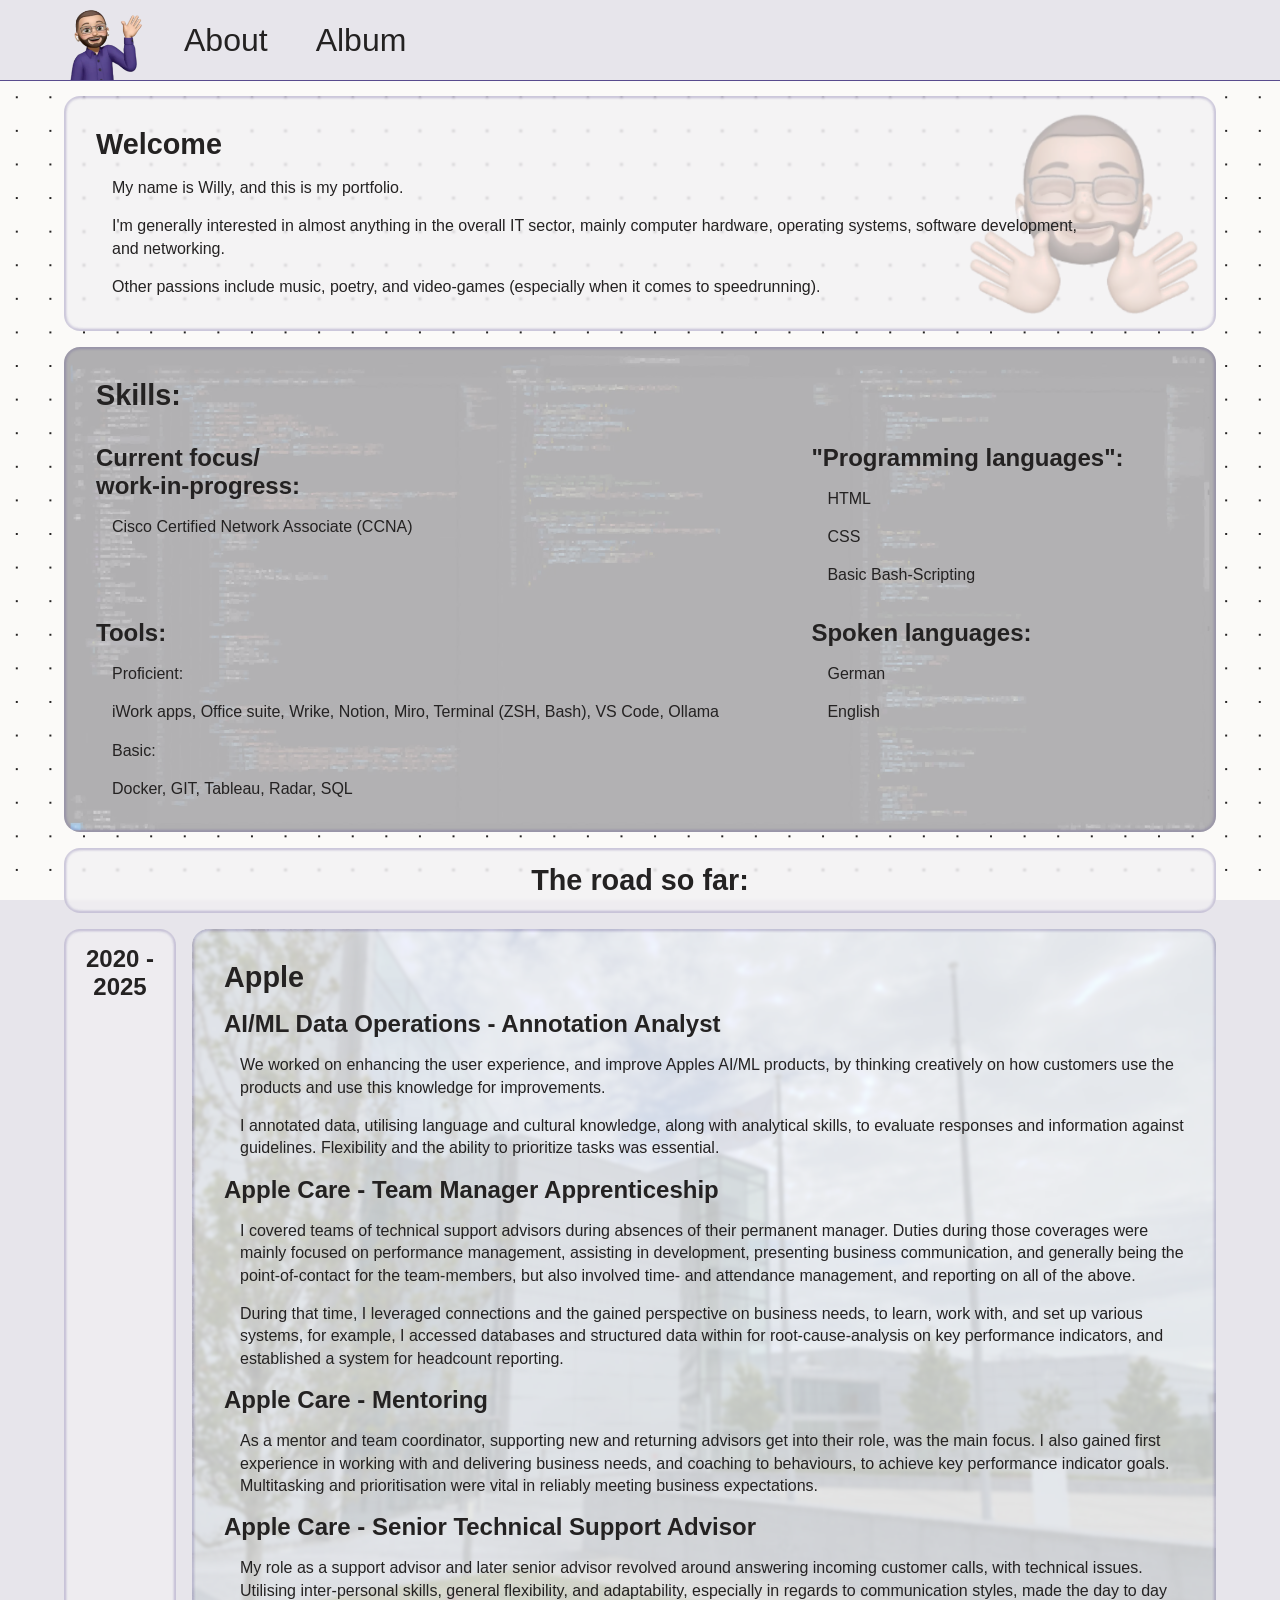
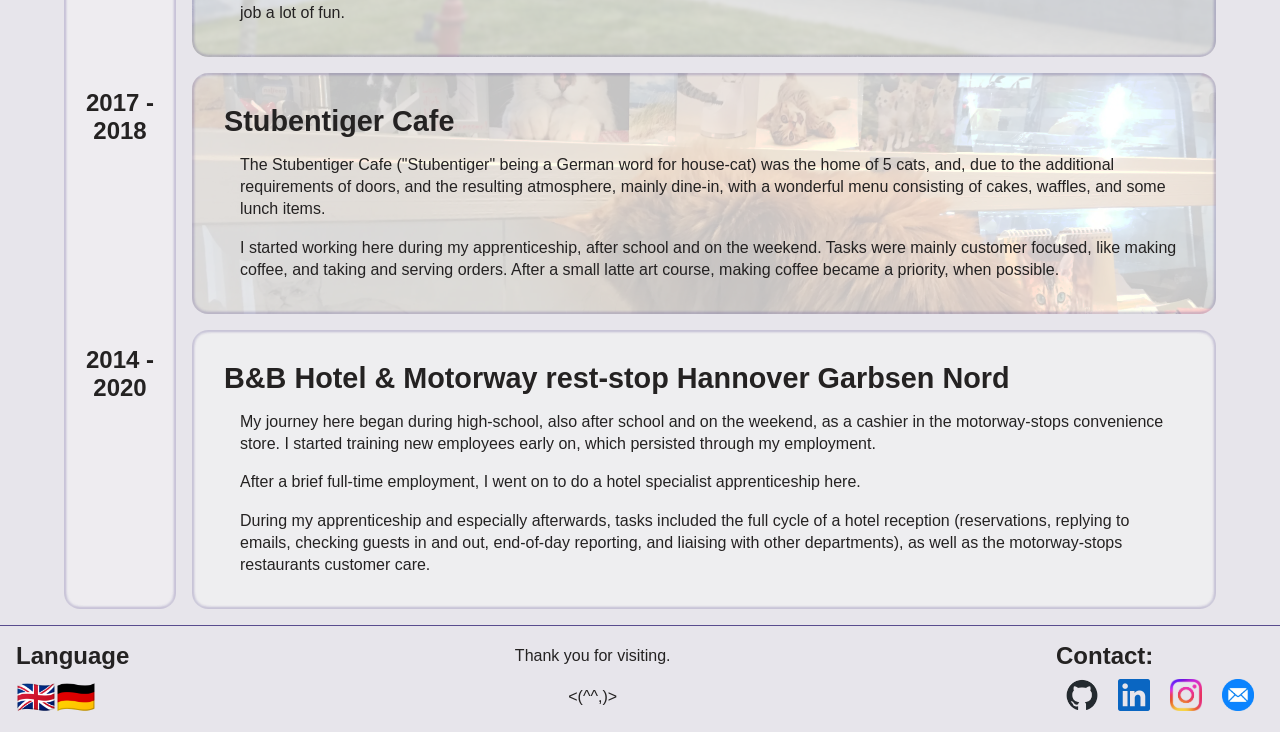
==== commit 854d274c: "Updated Apple section in index to past." ====
--- a/index.html
+++ b/index.html
@@ -87,12 +87,12 @@
 
                 <div class="Intro"><h2>The road so far:</h2></div>
 
-                <h3 class="timeline-apple">2020 - current</h3>
+                <h3 class="timeline-apple">2020 - 2025</h3>
                 <div class="Apple">
-                    <h2>My time at Apple </h2>
+                    <h2>Apple</h2>
                     <h3>AI/ML Data Operations - Annotation Analyst</h3>
-                    <p>We strive to enhance the user experience, and improve our AI/ML products, by thinking creatively on how customers use our products and use this knowledge for improvements.</p>
-                    <p>I annotate data, utilising language and cultural knowledge, along with analytical skills, to evaluate responses and information against guidelines. Flexibility and the ability to prioritize tasks is essential.</p>
+                    <p>We worked on enhancing the user experience, and improve Apples AI/ML products, by thinking creatively on how customers use the products and use this knowledge for improvements.</p>
+                    <p>I annotated data, utilising language and cultural knowledge, along with analytical skills, to evaluate responses and information against guidelines. Flexibility and the ability to prioritize tasks was essential.</p>
 
                     <h3>Apple Care - Team Manager Apprenticeship</h3>
                     <p>I covered teams of technical support advisors during absences of their permanent manager. Duties during those coverages were mainly focused on performance management, assisting in development, presenting business communication, and generally being the point-of-contact for the team-members, but also involved time- and attendance management, and reporting on all of the above.</p>
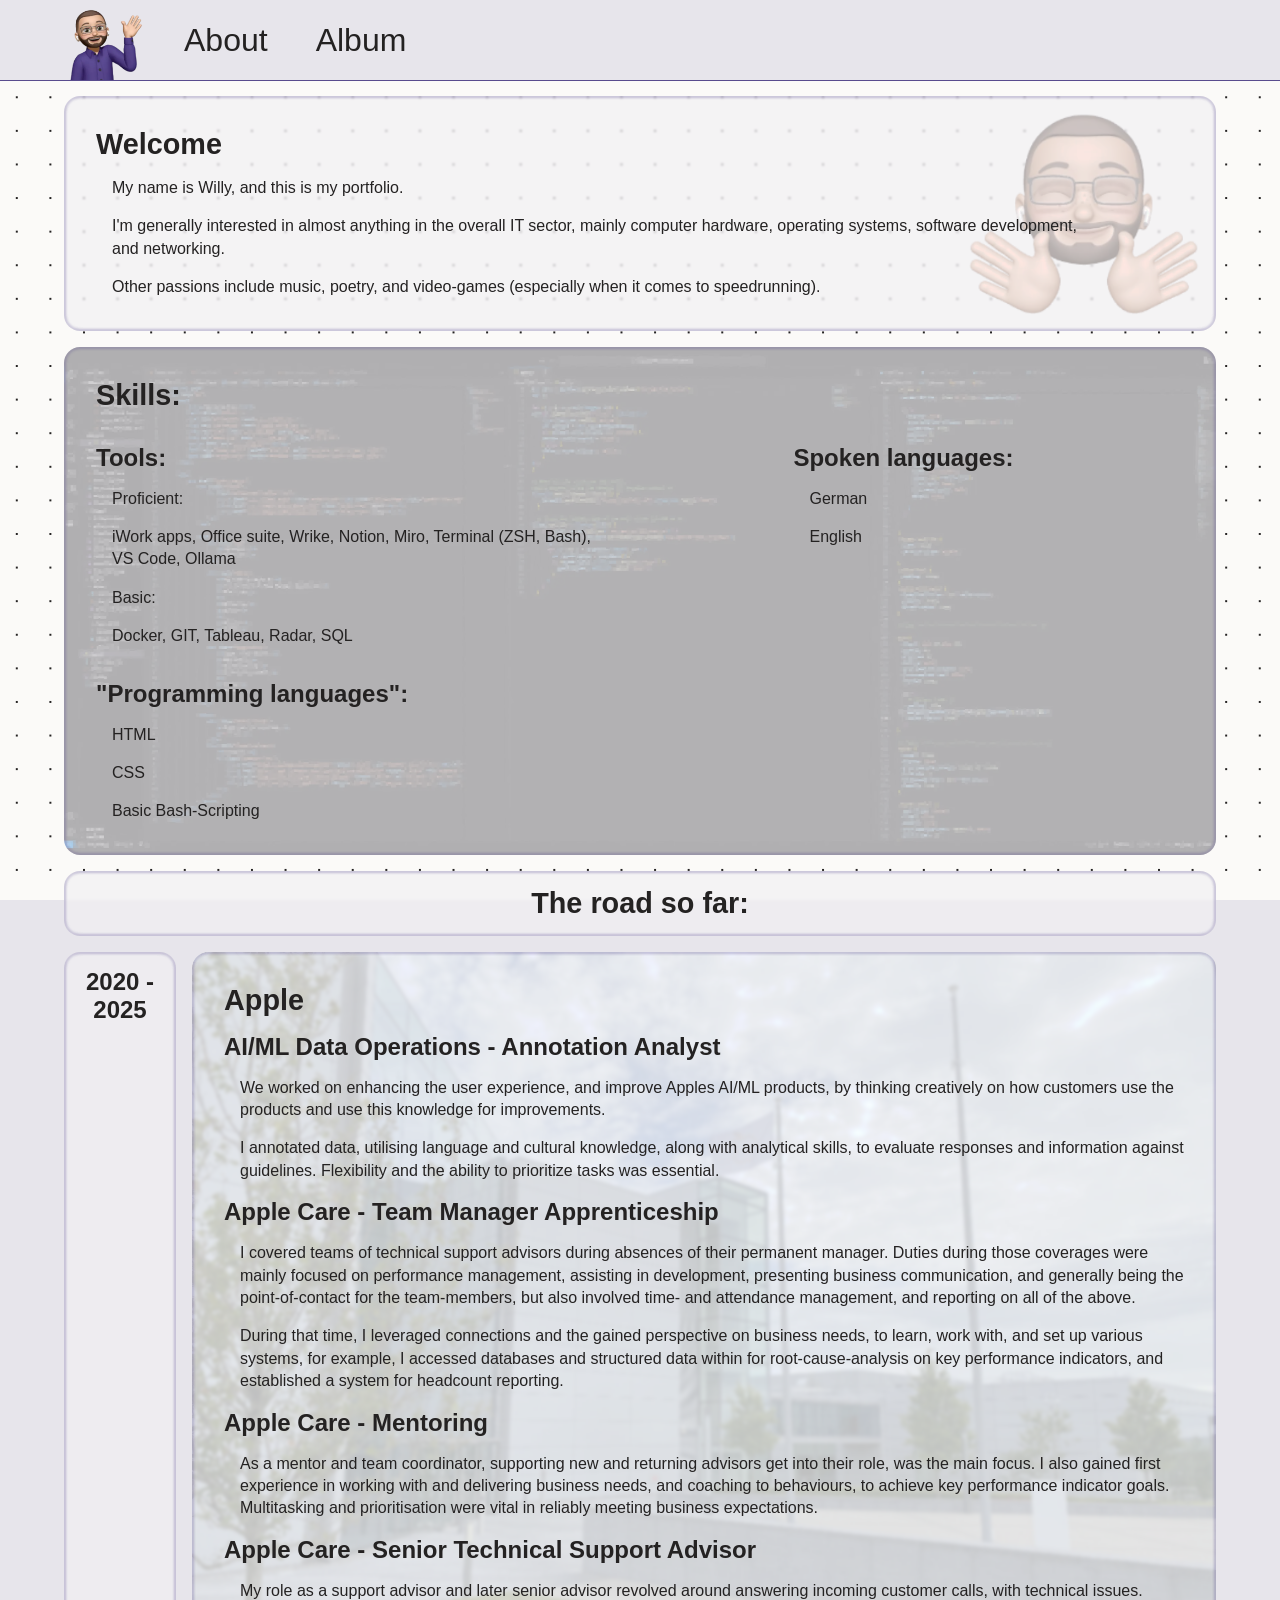
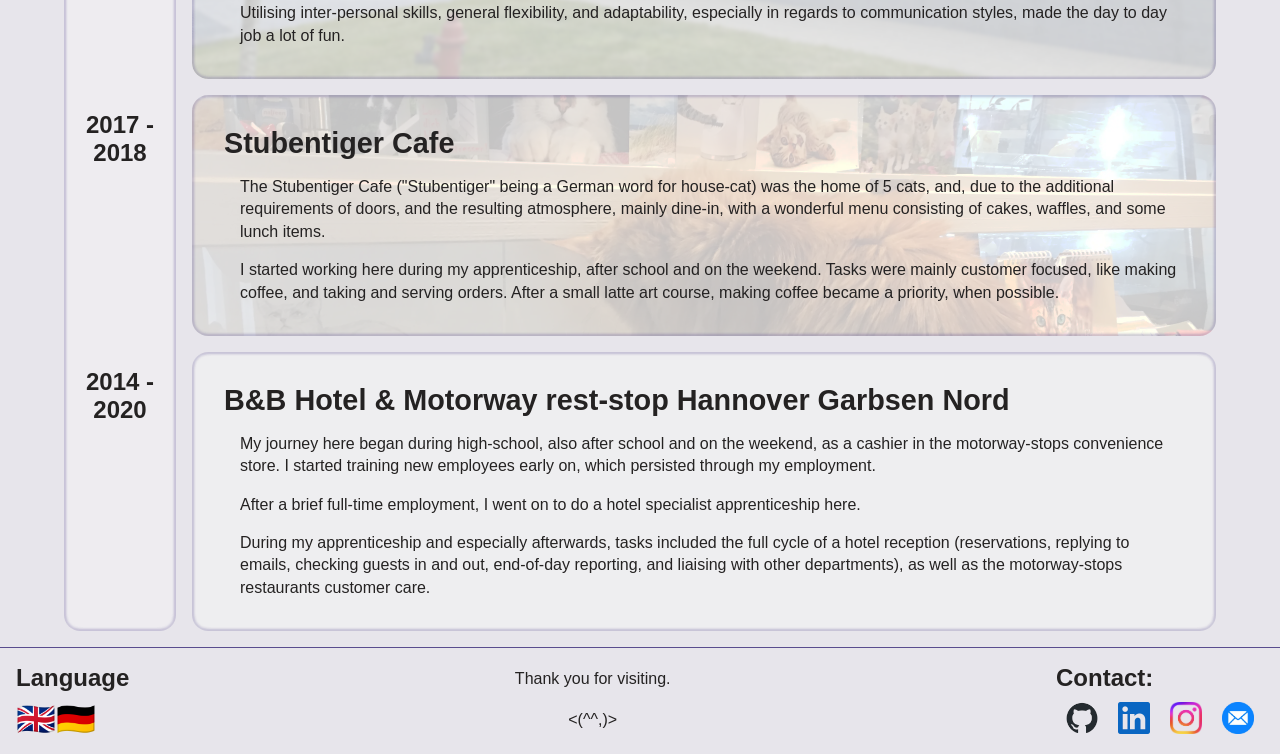
==== commit f65c7764: "Minor content update in skills" ====
--- a/index.html
+++ b/index.html
@@ -61,14 +61,14 @@
 
                 <div class="Skills">
                     <h2>Skills:</h2>
-                    <div>
+                    <!-- <div>
                         <h3>Current focus/ <br> work-in-progress:</h3>
                         <p>Cisco Certified Network Associate (CCNA)</p>
-                    </div>
+                    </div> -->
                     <div>
                         <h3>Tools:</h3>
                         <p>Proficient:</p>
-                        <p>iWork apps, Office suite, Wrike, Notion, Miro, Terminal (ZSH, Bash), VS Code, Ollama</p>
+                        <p>iWork apps, Office suite, Wrike, Notion, Miro, Terminal (ZSH, Bash), <br> VS Code, Ollama</p>
                         <p>Basic:</p>
                         <p>Docker, GIT, Tableau, Radar, SQL</p>
                     </div>
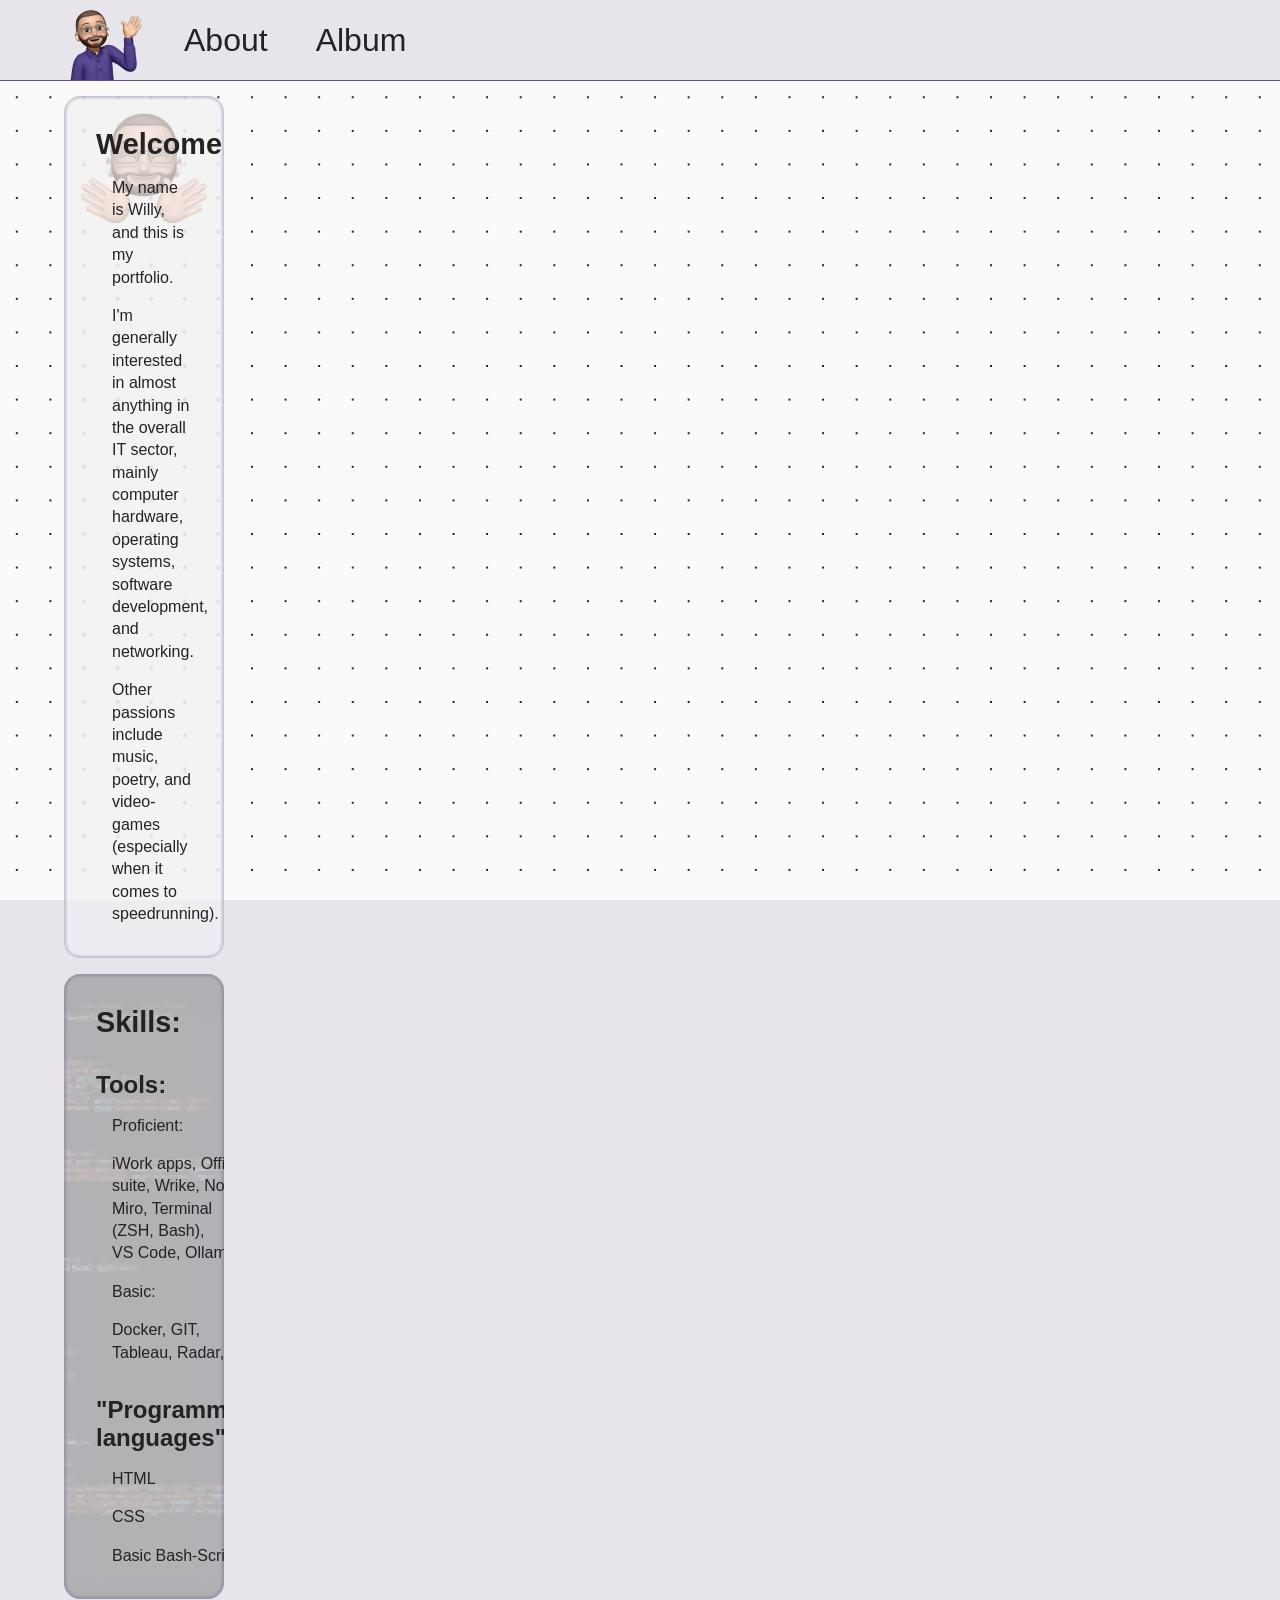
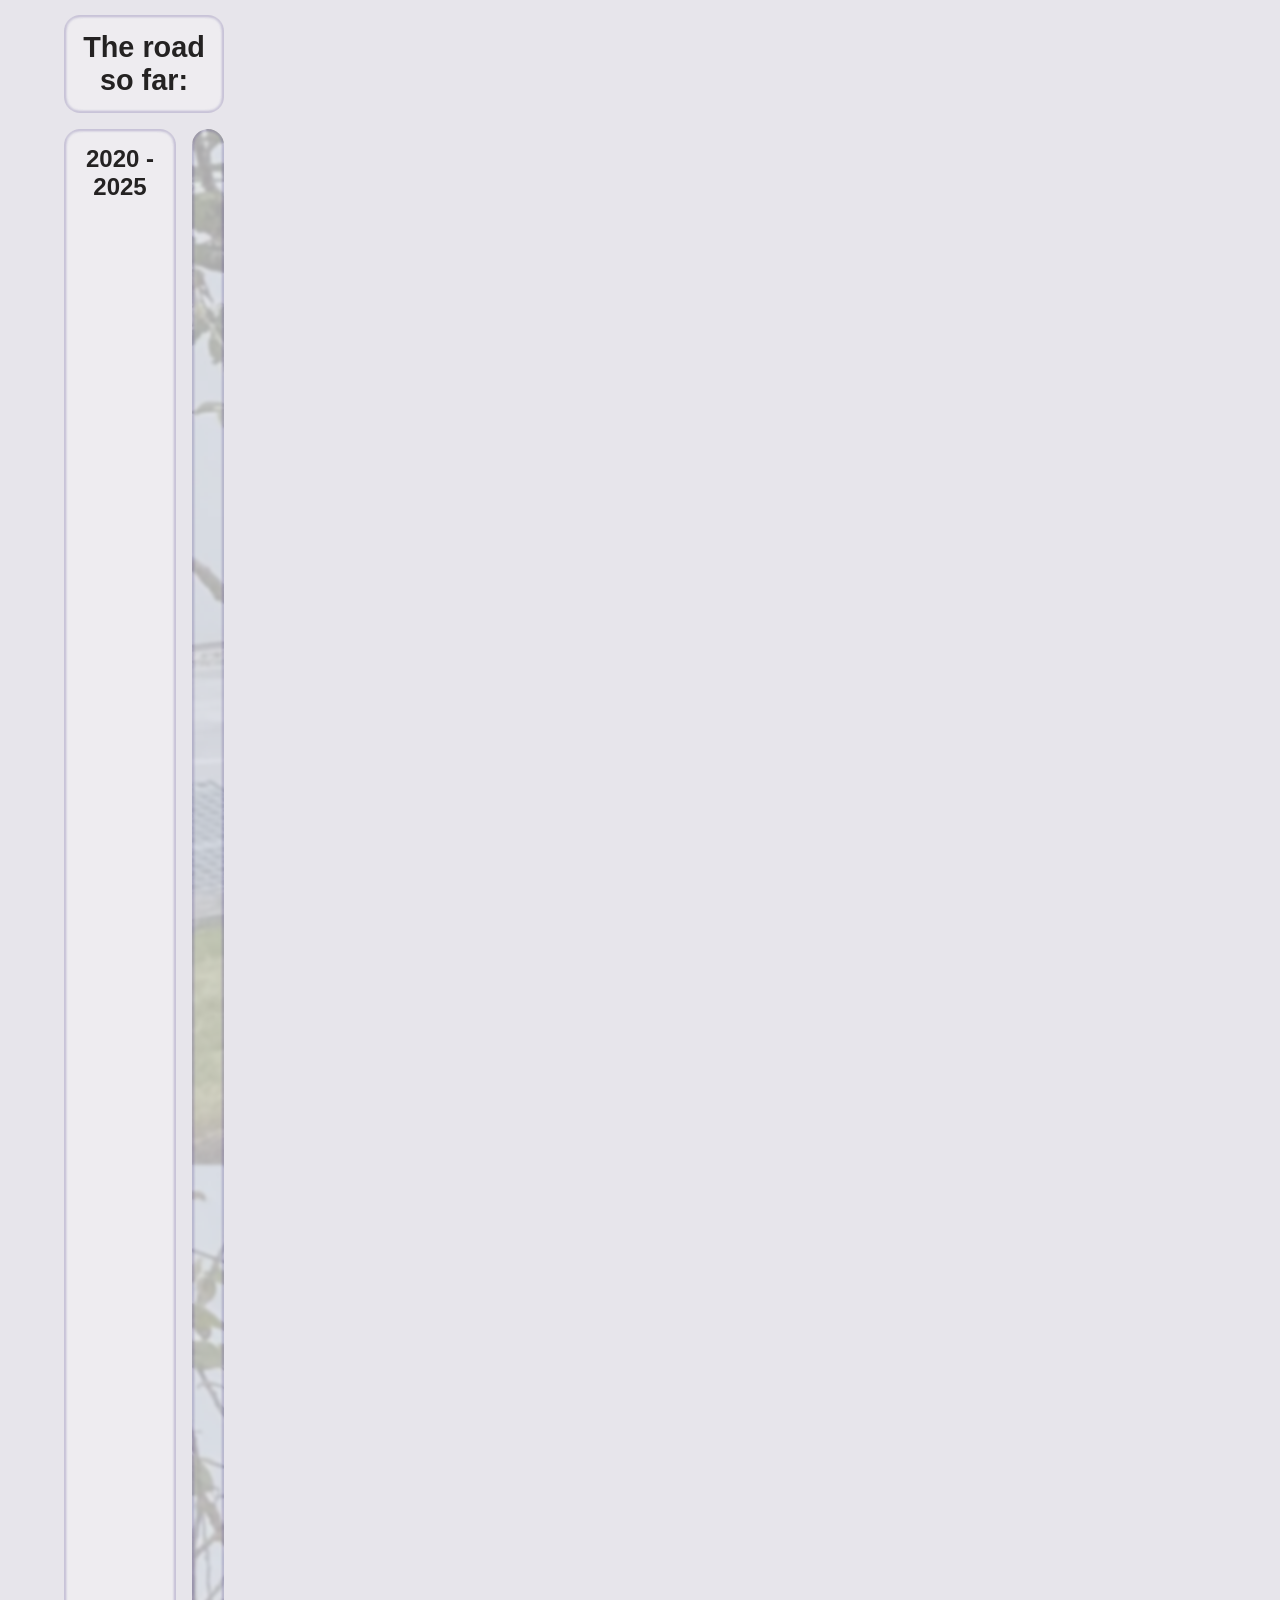
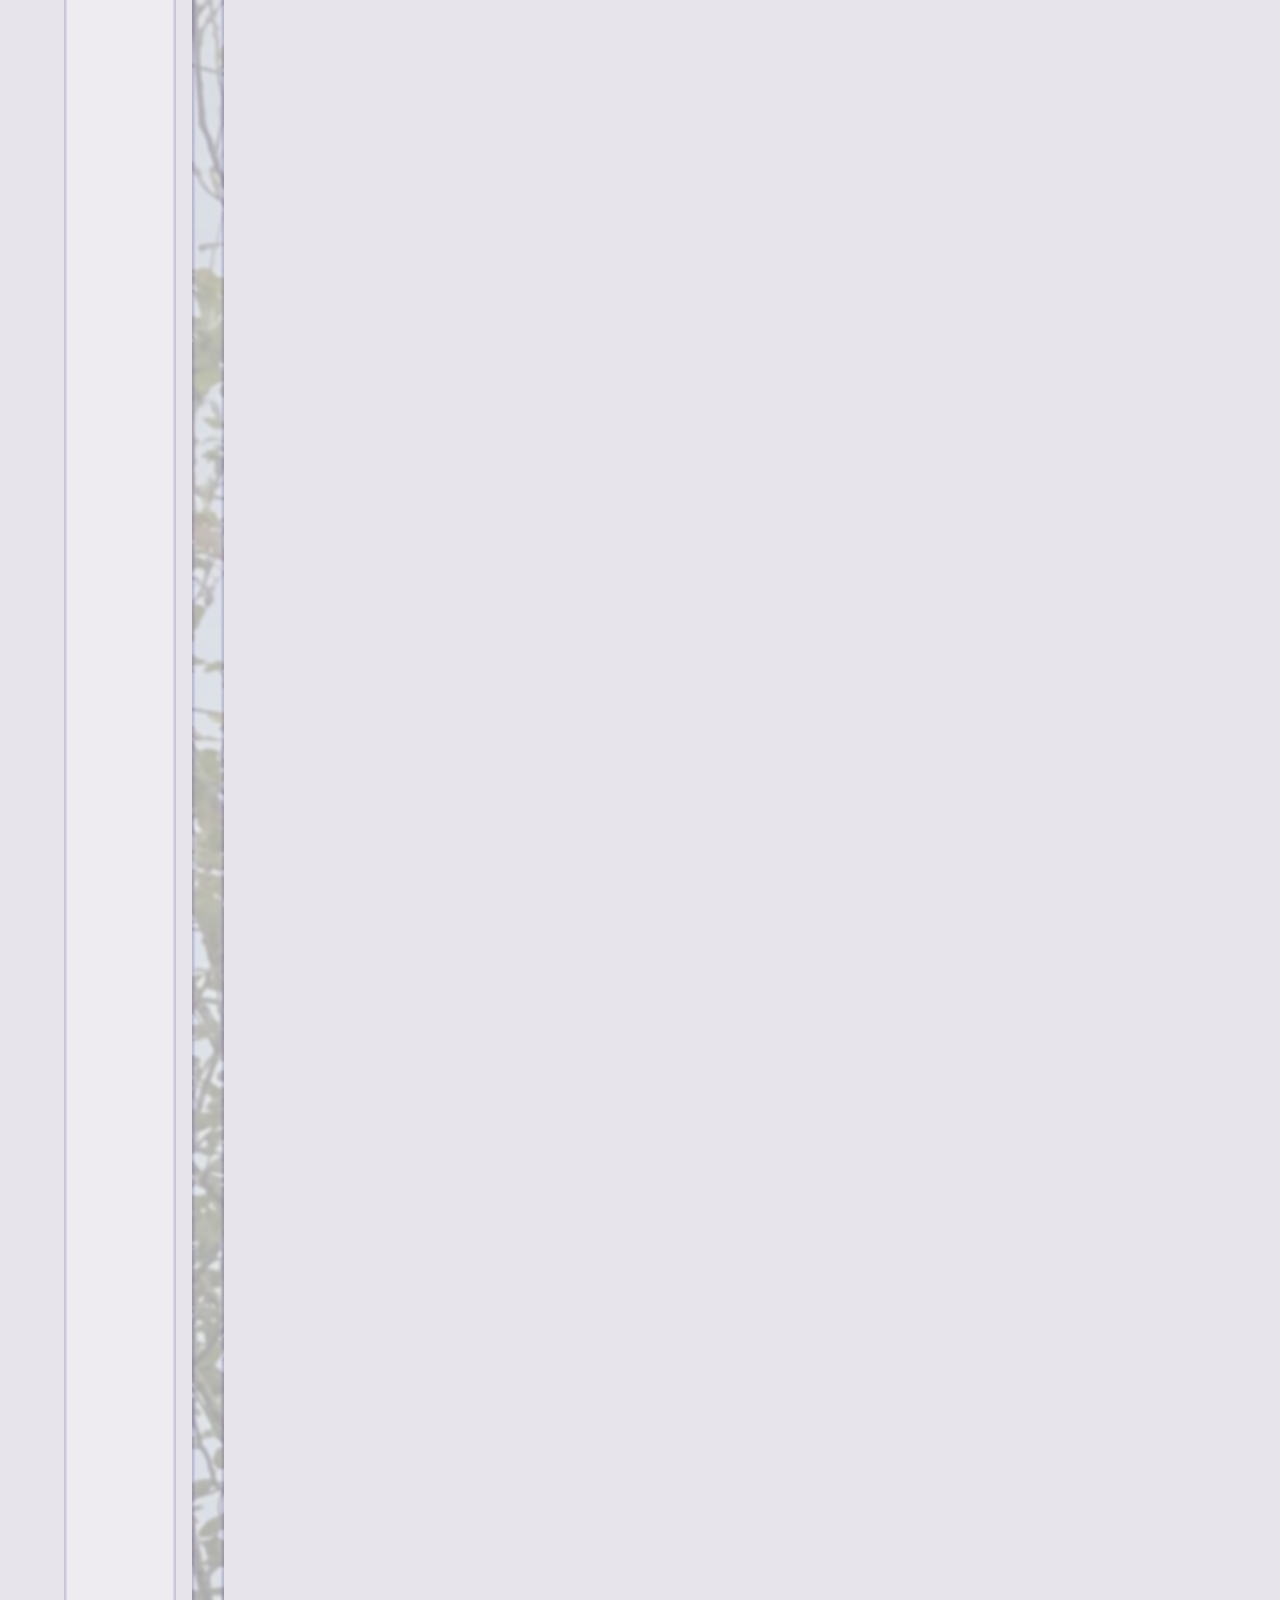
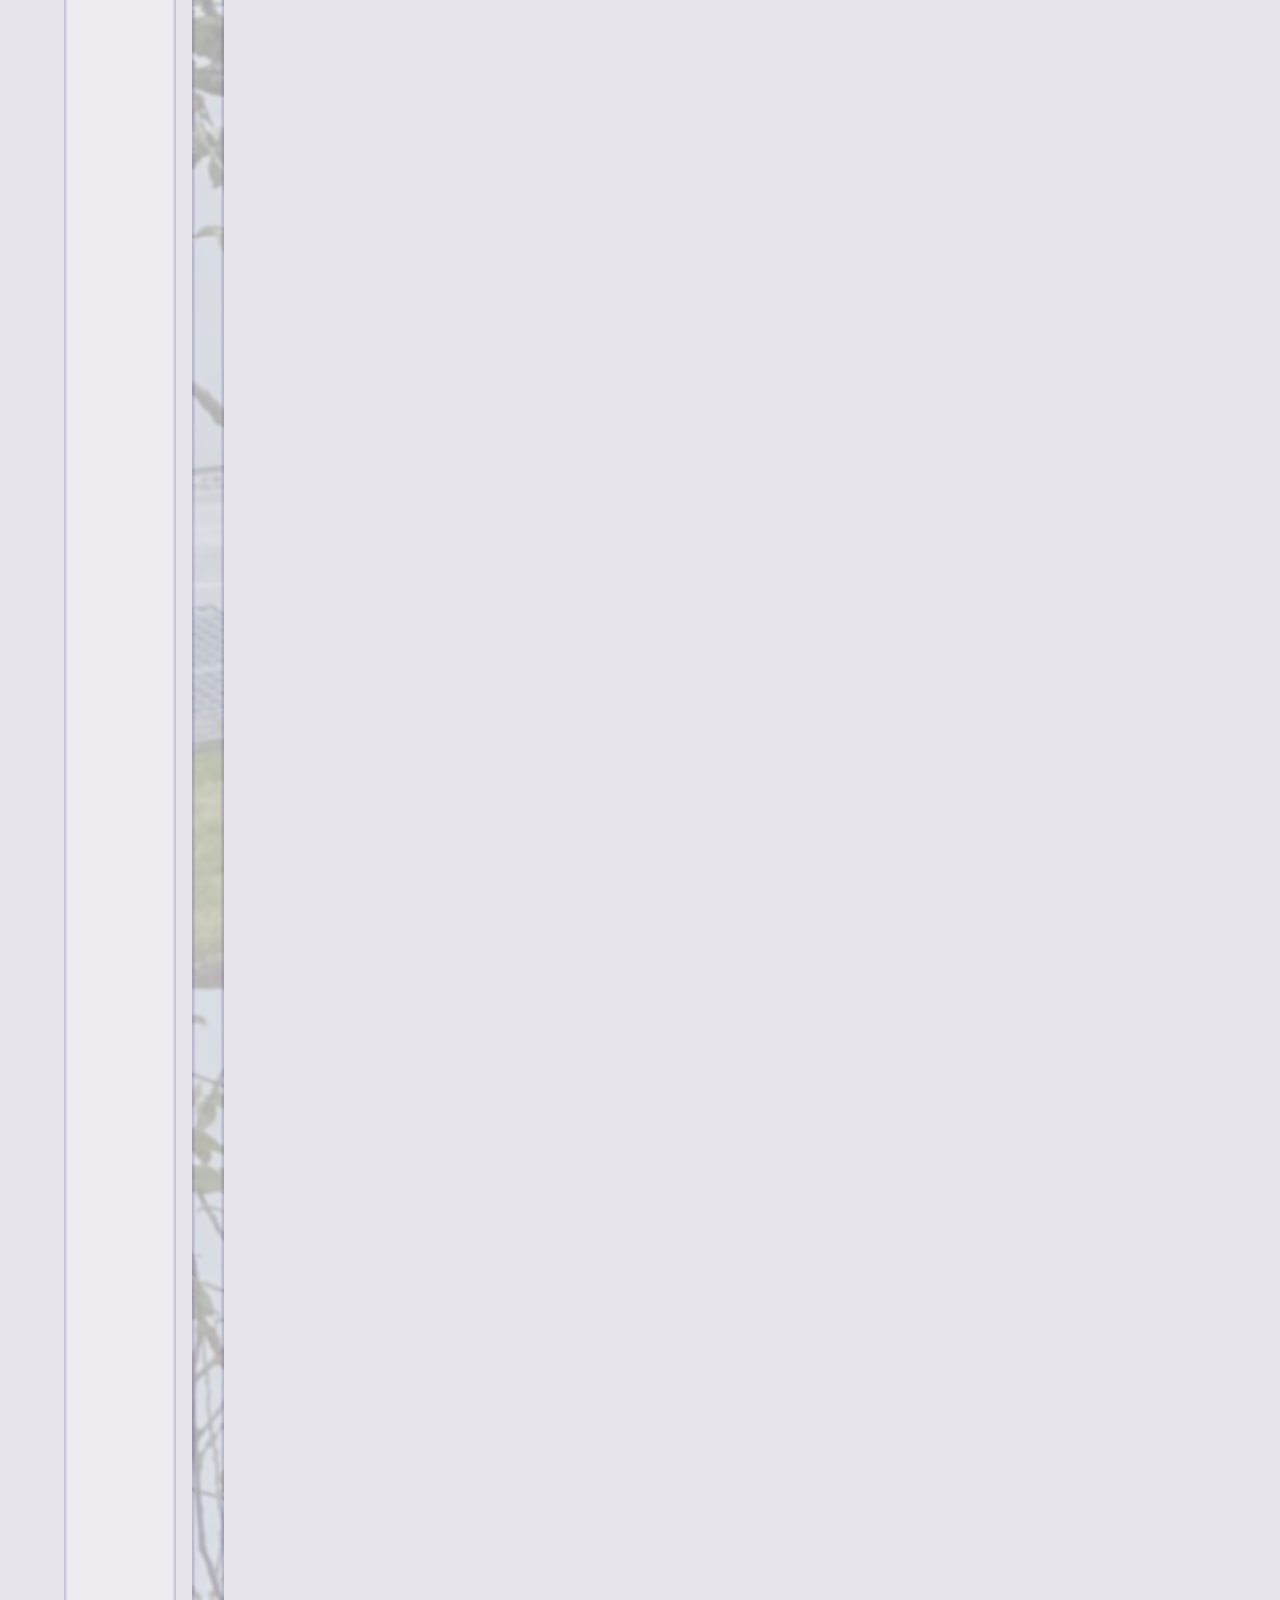
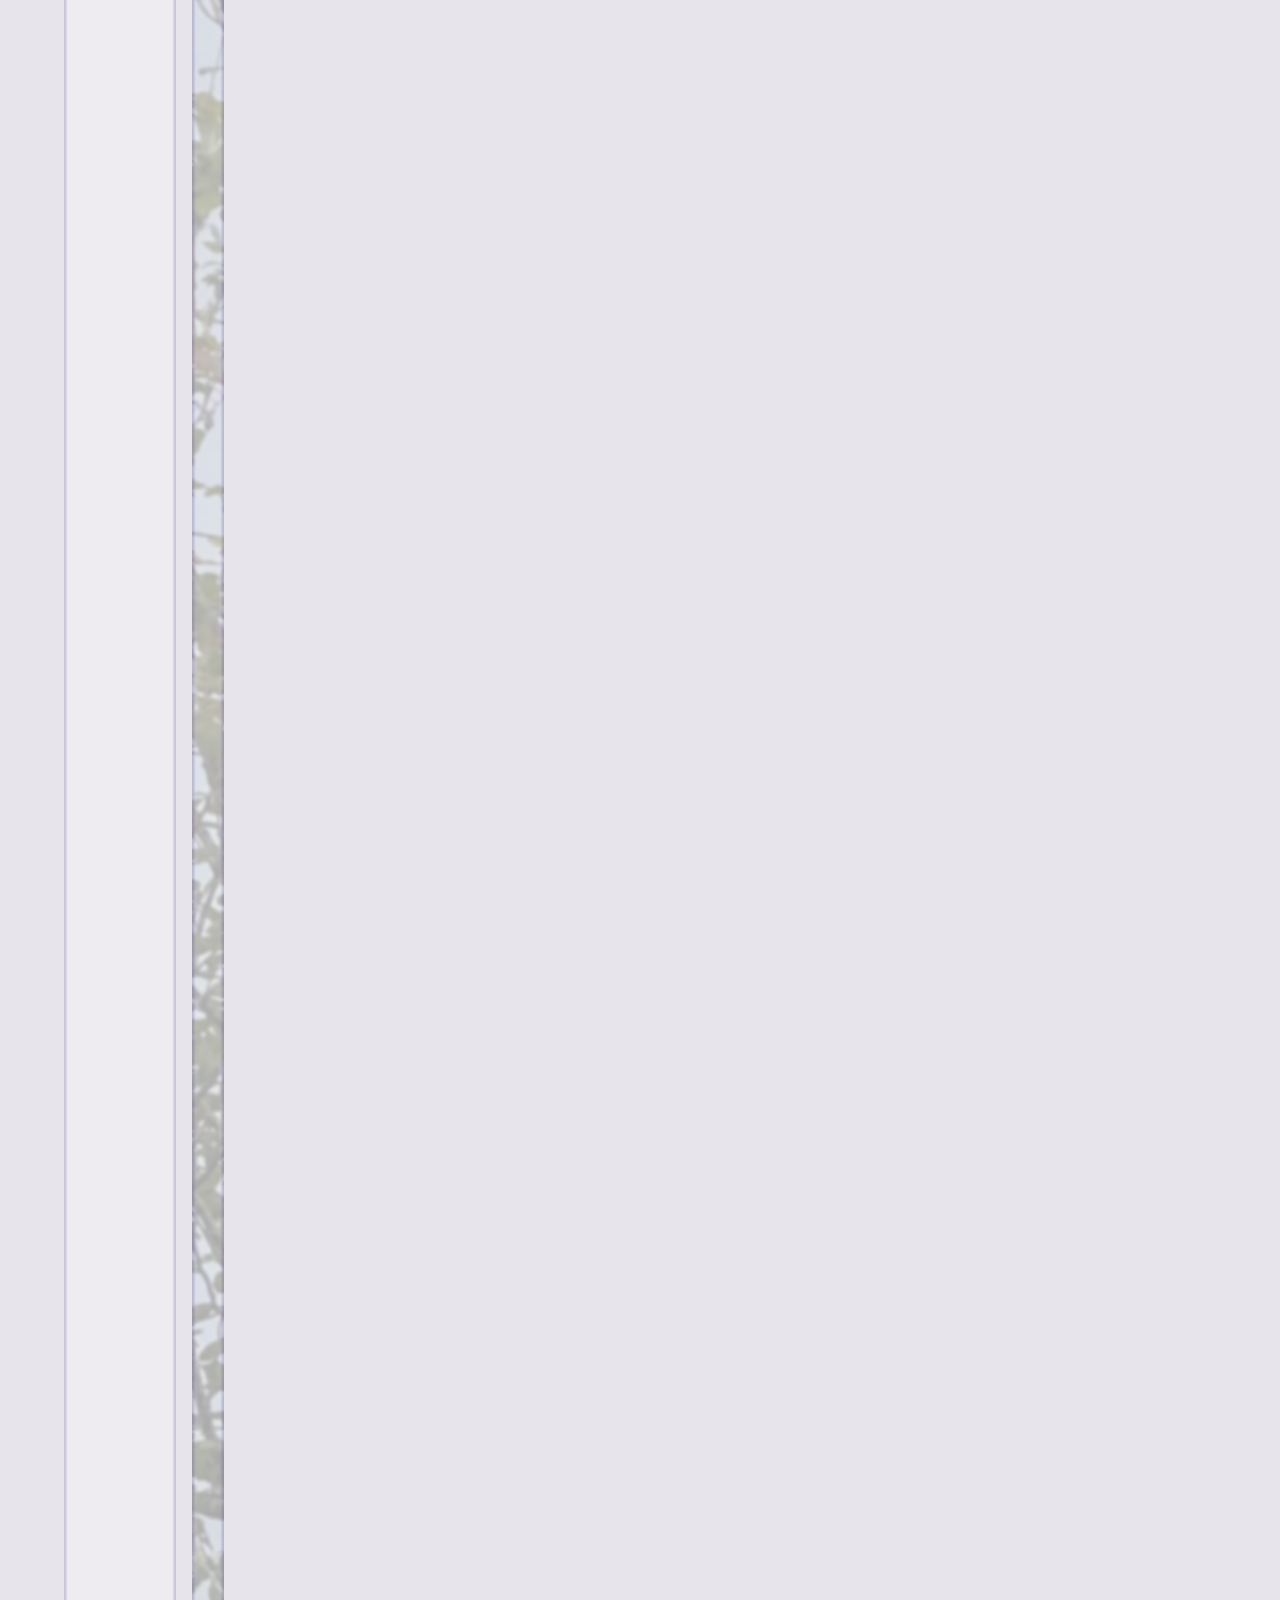
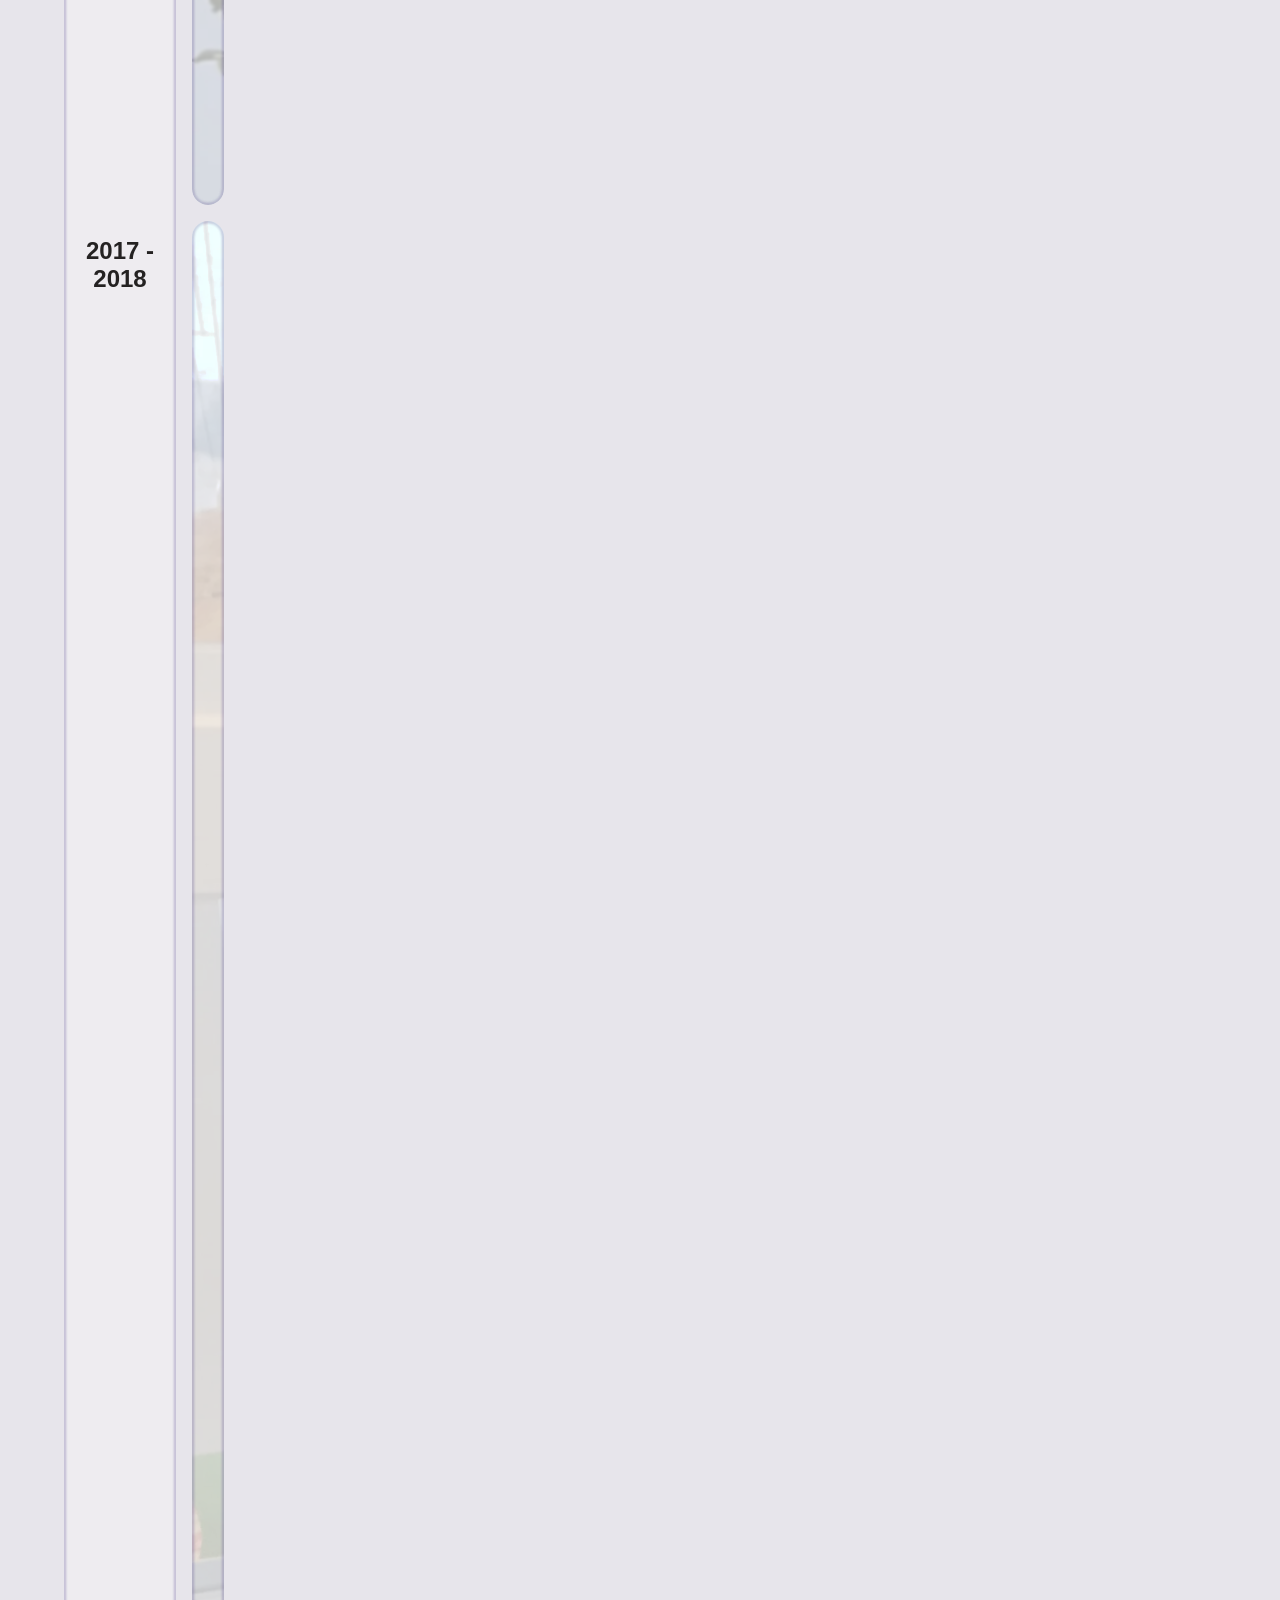
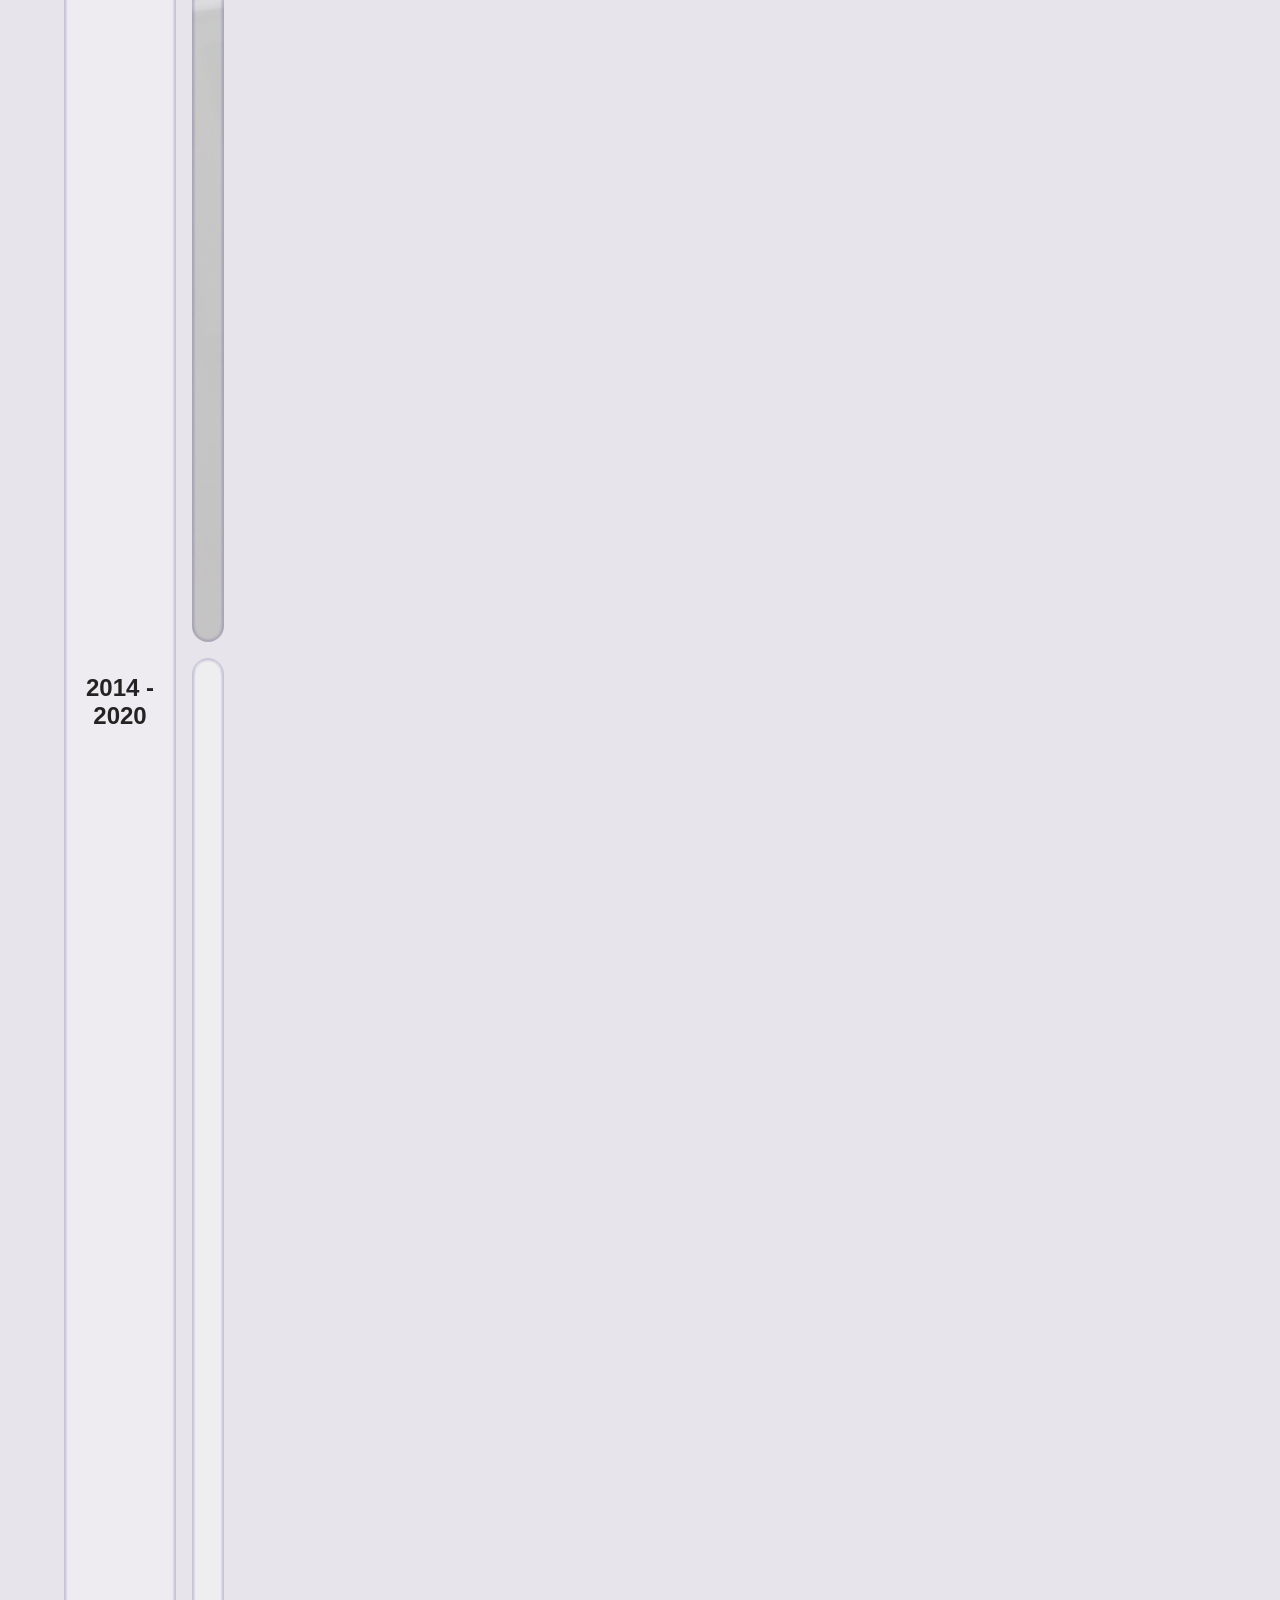
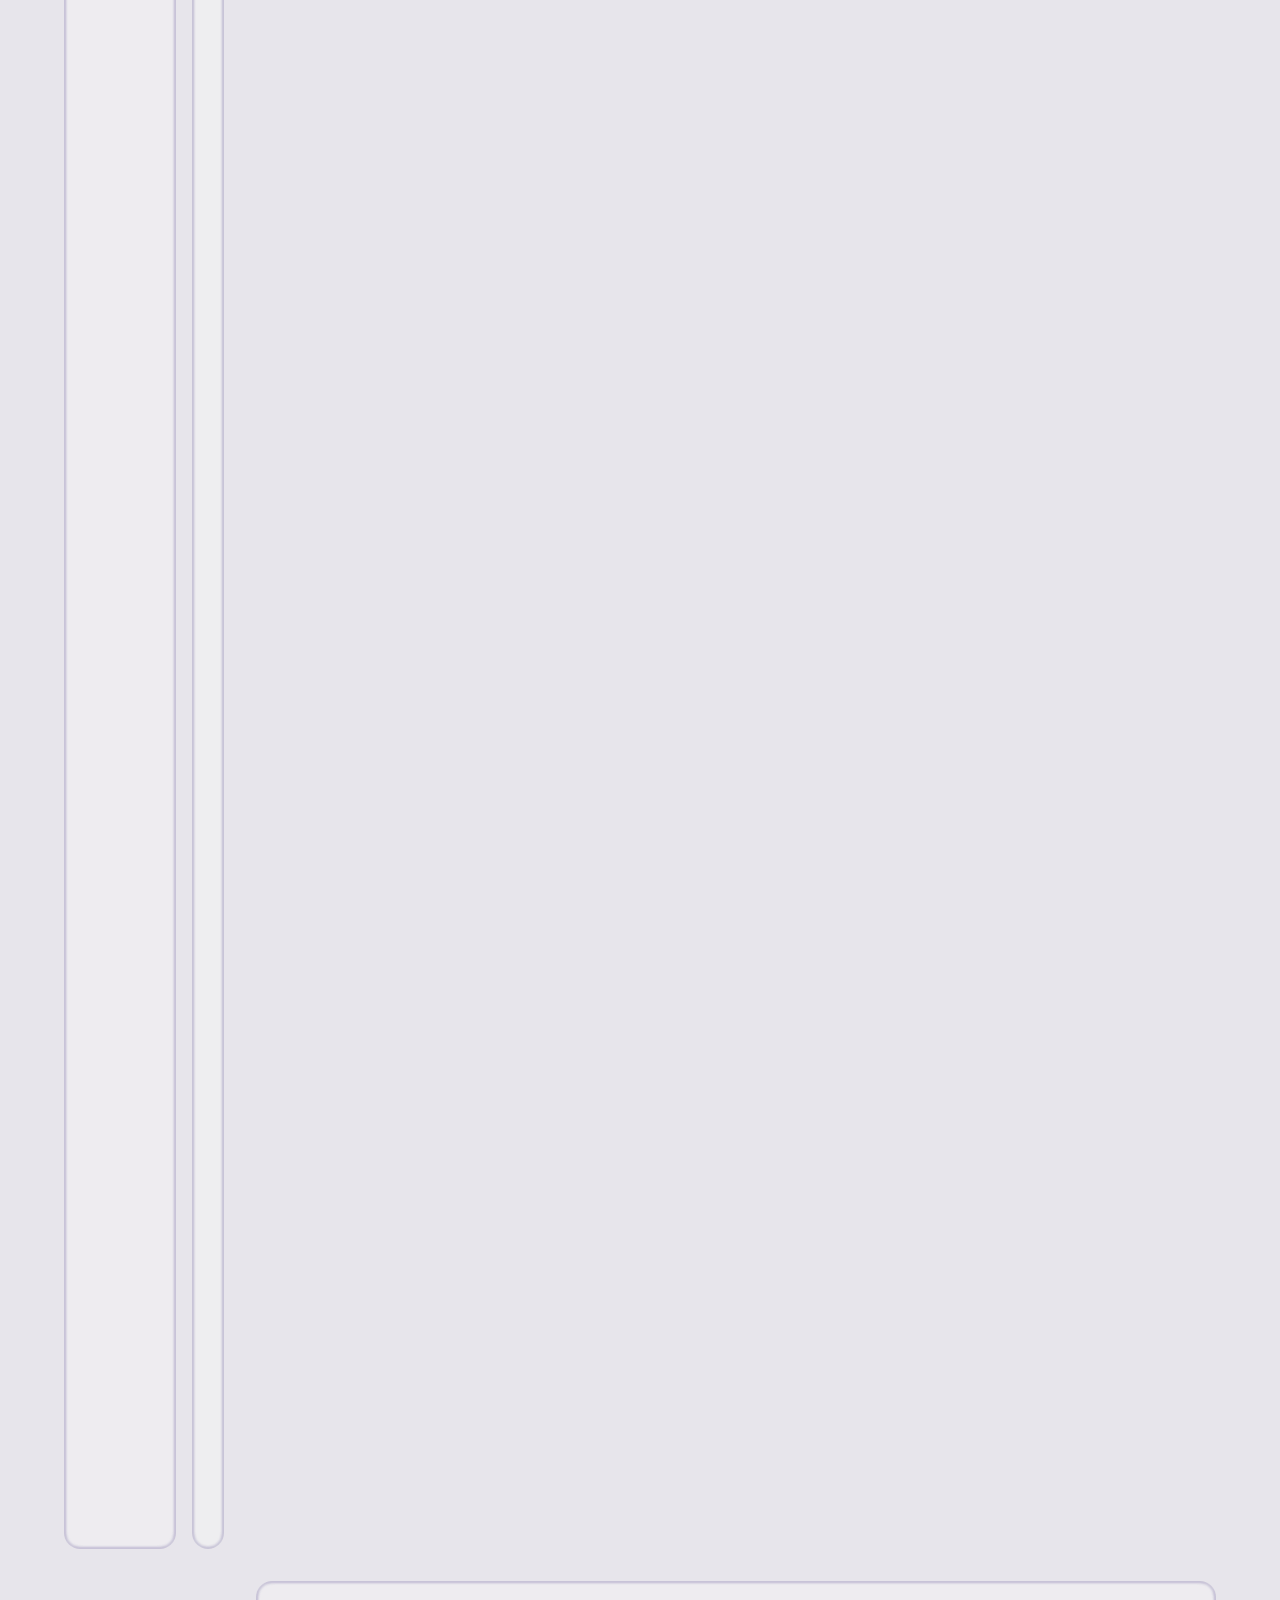
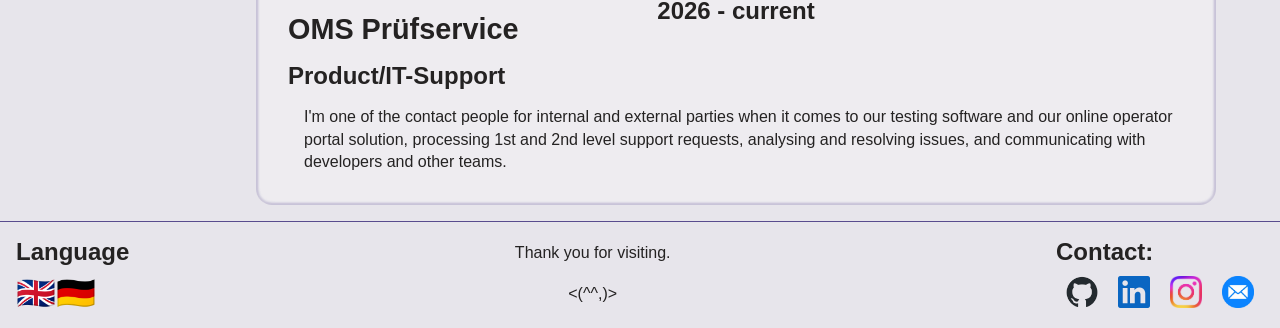
==== commit 565d911c: "Added OMS section" ====
--- a/index.html
+++ b/index.html
@@ -87,6 +87,13 @@
 
                 <div class="Intro"><h2>The road so far:</h2></div>
 
+                <h3 class="timeline-OMS">2026 - current</h3>
+                <div class="OMS">
+                    <h2>OMS Prüfservice</h2>
+                    <h3>Product/IT-Support</h3>
+                    <p>I'm one of the contact people for internal and external parties when it comes to our testing software and our online operator portal solution, processing 1st and 2nd level support requests, analysing and resolving issues, and communicating with developers and other teams.</p>
+                </div>
+
                 <h3 class="timeline-apple">2020 - 2025</h3>
                 <div class="Apple">
                     <h2>Apple</h2>
--- a/index-style.css
+++ b/index-style.css
@@ -1,10 +1,10 @@
 main {
   grid-template-columns:
-    [me-start intro-start timeline-start timeline-apple-start timeline-stubentiger-start timeline-raste-start]
+    [me-start intro-start timeline-start timeline-OMS-start timeline-apple-start timeline-stubentiger-start timeline-raste-start]
     9rem
-    [timeline-end timeline-apple-end timeline-stubentiger-end timeline-raste-end apple-start stubentiger-start raste-start]
+    [timeline-end timeline-OMS-end timeline-apple-end timeline-stubentiger-end timeline-raste-end OMS-start apple-start stubentiger-start raste-start]
     1fr
-    [me-end intro-end apple-end stubentiger-end raste-end skills-start]
+    [me-end intro-end OMS-end apple-end stubentiger-end raste-end skills-start]
     25rem
     [skills-end]
     ;
@@ -13,7 +13,9 @@
     auto
     [me-end intro-start]
     auto
-    [intro-end timeline-start apple-start timeline-apple-start]
+    [intro-end timeline-start OMS-start timeline-OMS-start]
+    auto
+    [OMS-end timeline-OMS-end apple-start timeline-apple-start]
     auto
     [apple-end timeline-apple-end stubentiger-start timeline-stubentiger-start]
     auto
@@ -68,6 +70,9 @@
   margin: 0;
 }
 
+.timeline-OMS {
+  grid-area: timeline-OMS;
+}
 .timeline-apple {
   grid-area: timeline-apple;
 }
@@ -77,11 +82,14 @@
 .timeline-hospitality {
   grid-area: timeline-raste;
 }
-.timeline-apple, .timeline-hospitality, .timeline-stubentigercafe {
+.timeline-OMS, .timeline-apple, .timeline-hospitality, .timeline-stubentigercafe {
   text-align: center;
   z-index: 1;
 }
 
+.OMS {
+  grid-area: OMS;
+}
 .Apple {
   background-image: url(/Images/IMG_0917.webp);
   background-position-y: 30%;
@@ -106,7 +114,7 @@
 .Hospitality {
   grid-area: raste;
 }
-.Apple, .Stubentigercafe, .Hospitality {
+.OMS .Apple, .Stubentigercafe, .Hospitality {
   background-size: cover;
   background-color: var(--div-background-80);
 }
